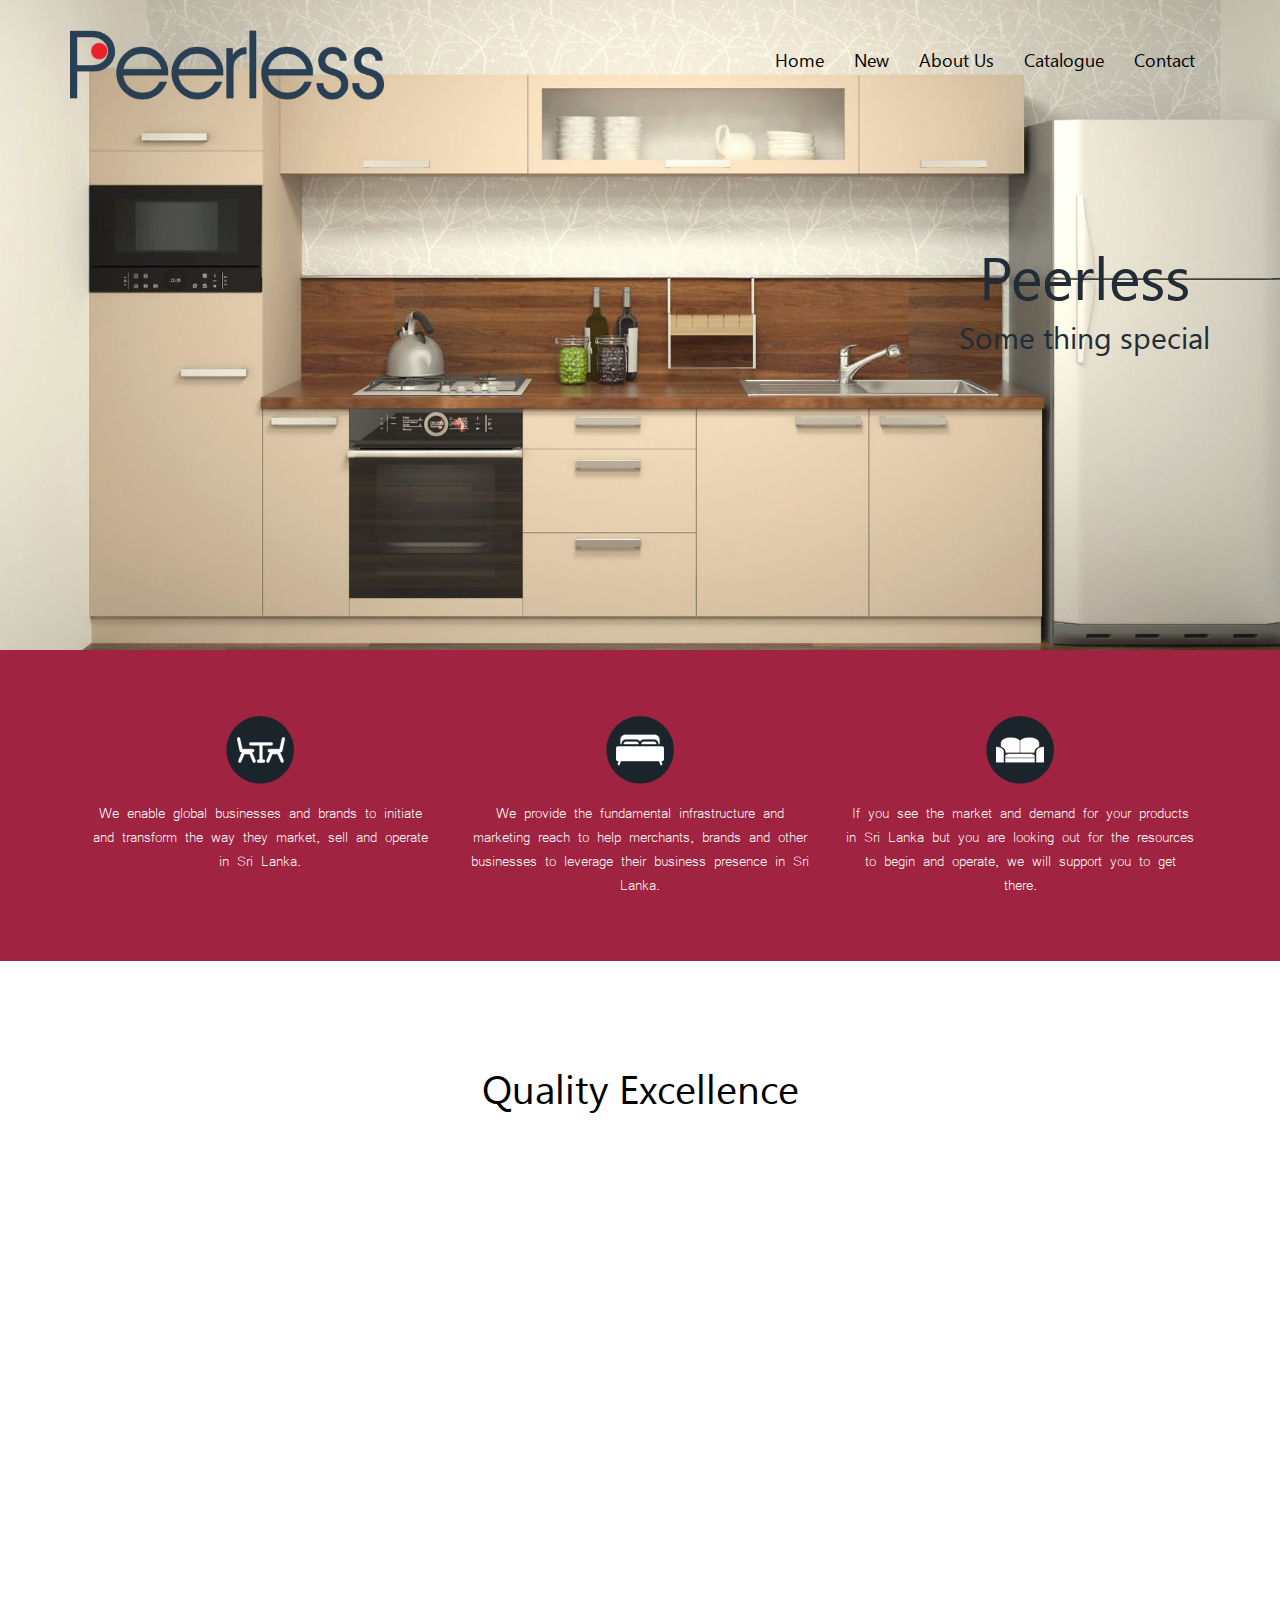
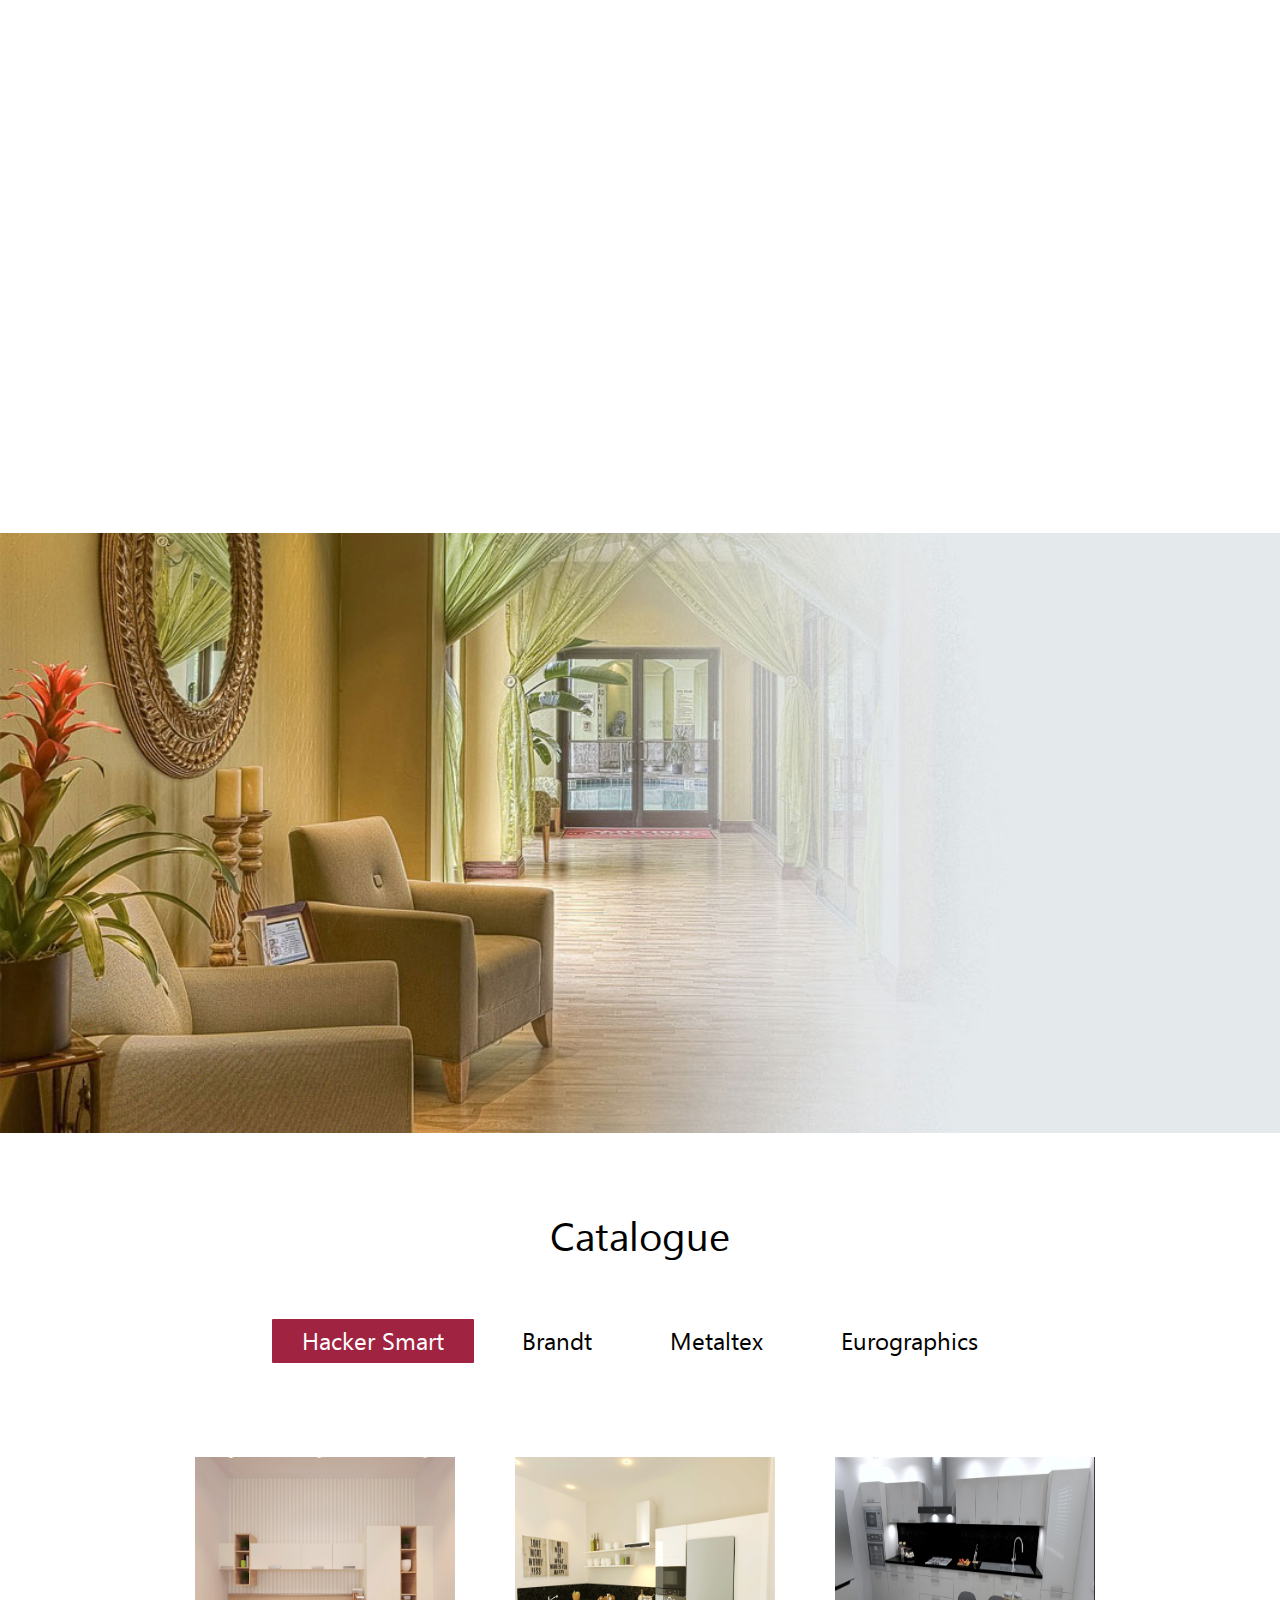
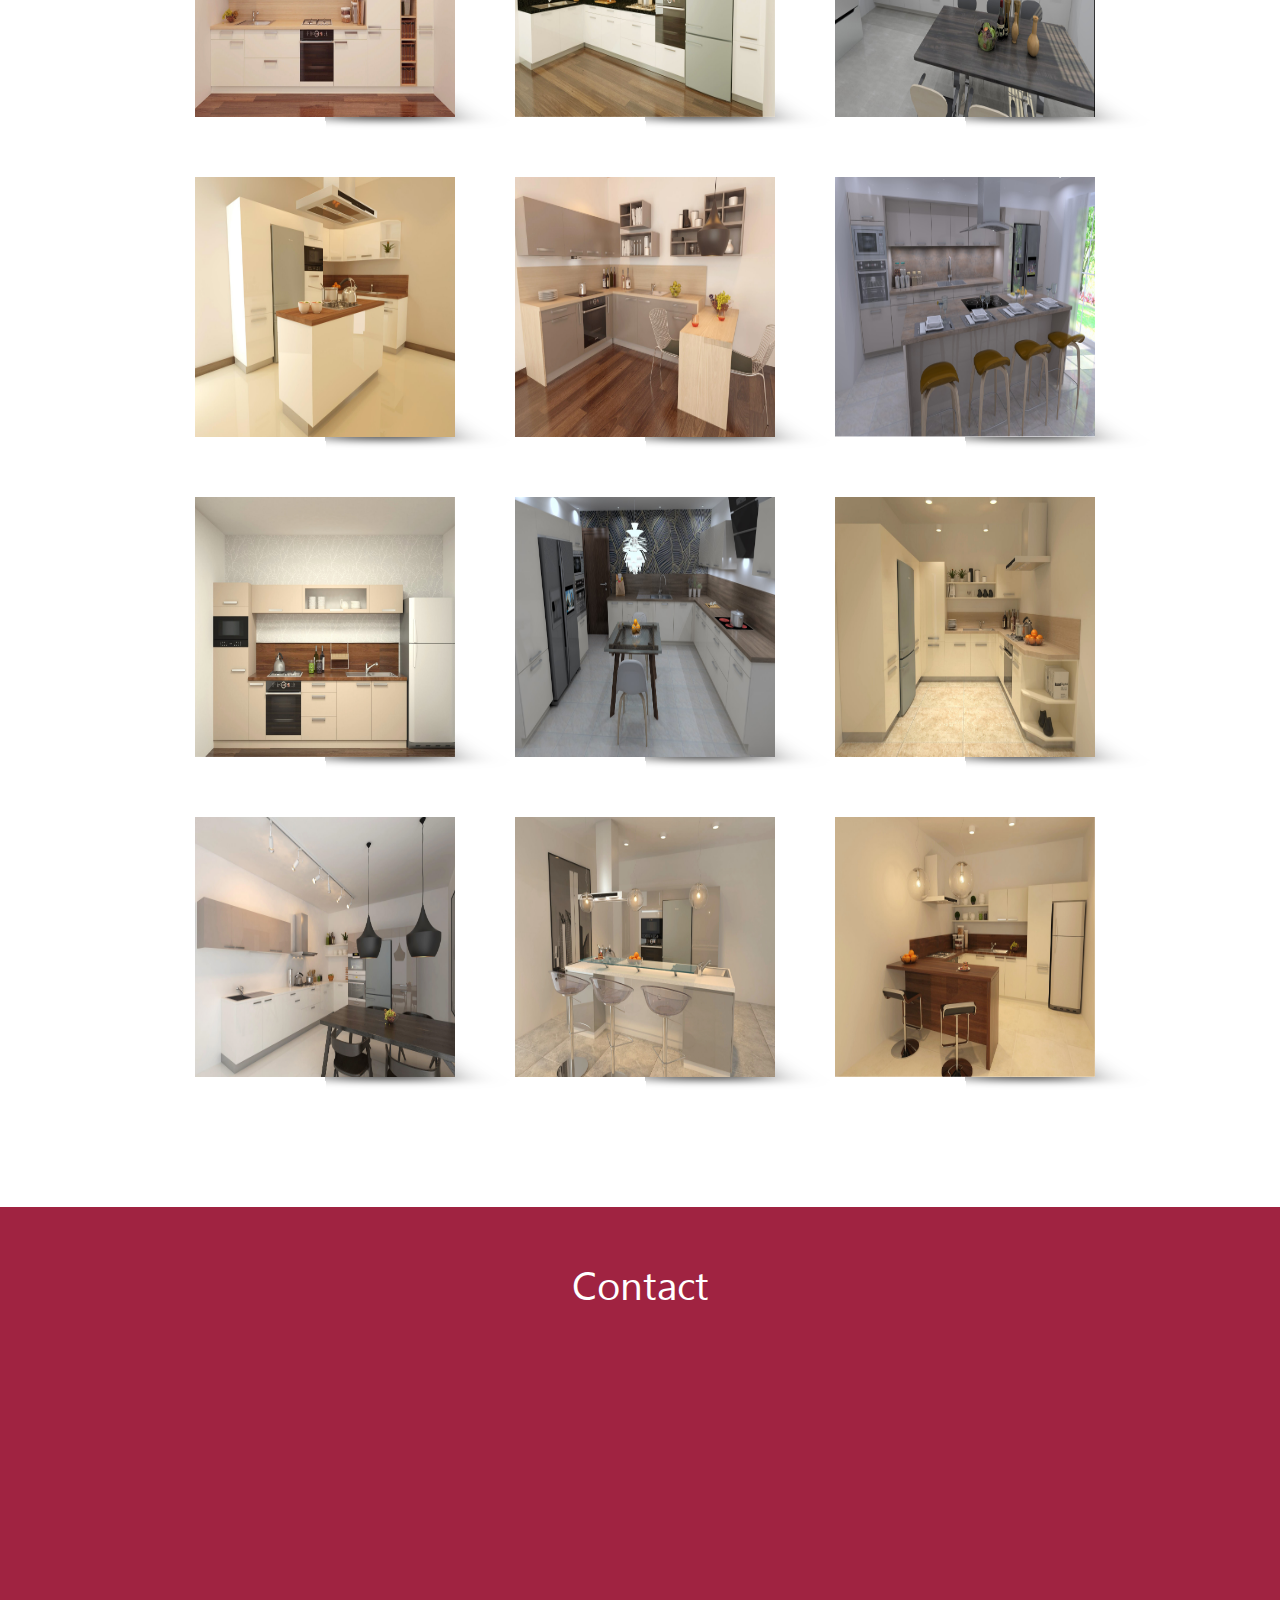
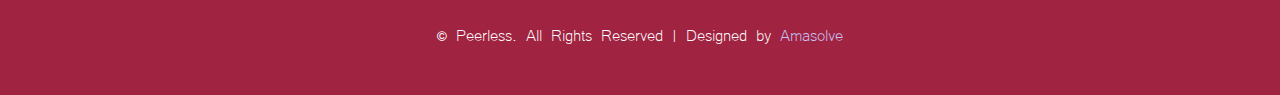
==== index.html @ 20198eb8 "load 1" ====
<!DOCTYPE html>
<html>
<head>
	<title>Peerless-Some thing special</title>
	<!--for-mobile-apps-->
		<meta name="viewport" content="width=device-width, initial-scale=1">
		<meta http-equiv="Content-Type" content="text/html; charset=utf-8" />
		<meta name="keywords" content="Peerless-Some thing special, Hacker Smart, Brandt, Metaltex, Eurographics, Peerless" />
		<script type="application/x-javascript"> addEventListener("load", function() { setTimeout(hideURLbar, 0); }, false); function hideURLbar(){ window.scrollTo(0,1); } </script>
	<!--//for-mobile-apps-->

	<!-- Custom-Theme-Files -->
    <!-- Bootstrap-CSS --> 			<link rel="stylesheet" href="css/bootstrap.min.css">
    <!-- JQuery --> 				<script src="js/jquery-2.1.4.min.js"></script>
    <!-- Bootstrap-Main --> 		<script src="js/bootstrap.min.js">		</script>
    <!-- Index-Page-Styling --> 	<link rel="stylesheet" href="css/style.css" type="text/css" media="all">
	<!-- JS Box model -->			<script src="js/modernizr.custom.js"></script>

	<!-- JS for EasyResponsive tab -->
	<script src="js/easyResponsiveTabs.js" type="text/javascript"></script>
		<script type="text/javascript">
			$(document).ready(function () {
			$('#horizontalTab').easyResponsiveTabs({
			type: 'default', //Types: default, vertical, accordion
			width: 'auto', //auto or any width like 600px
			fit: true   // 100% fit in a container
			});
			});
		</script>

	<!-- Start-Smooth-Scrolling -->
	<script type="text/javascript" src="js/move-top.js"></script>
	<script type="text/javascript" src="js/easing.js"></script>
		<script type="text/javascript">
			jQuery(document).ready(function($) {
				$(".scroll").click(function(event){
                event.preventDefault();
                $('html,body').animate({scrollTop:$(this.hash).offset().top},2000);
            });
			});
		</script>
	<!-- //End-Smooth-Scrolling -->

	<!--JS for animate-->
	<link href="css/animate.css" rel="stylesheet" type="text/css" media="all">
	<script src="js/wow.min.js"></script>
		<script>
			new WOW().init();
		</script>
	<!--//end-animate-->
<style>
.register input[type="email"], .register input[type="message"] {
    outline: none;
    font-size: 18px;
    color: #fff;
    font-family: "msyi";
    padding: 15px 10px;
    border: none;
    border-bottom: 2px solid #fff;
    width: 42%;
    margin: 0 15px 15px 15px;
    background: transparent;
}
</style>
</head>

<body>

<div class="header" id="home">

	<div class="menu">
		<nav class="navbar navbar-default ">
			<div class="container">
			<!-- Brand and toggle get grouped for better mobile display -->
				<div class="navbar-header">
					<button type="button" class="navbar-toggle collapsed" data-toggle="collapse" data-target="#bs-example-navbar-collapse-1" aria-expanded="false">
						<span class="sr-only">Toggle navigation</span>
						<span class="icon-bar"></span>
						<span class="icon-bar"></span>
						<span class="icon-bar"></span>
					</button>
				  <a class="navbar-brand logo" href="#"><img src="./images/mlogo.png" alt="logo image"></a>
				</div>
			<!-- Collect the nav links, forms, and other content for toggling -->

				<div class="collapse navbar-collapse" id="bs-example-navbar-collapse-1">
					<ul class="nav navbar-nav navbar-right">
						<li><a href="#home" class="active scroll wow fadeInDownBig" data-wow-delay=".1s">Home</a></li>
						<li><a href="#new" class="scroll wow fadeInDownBig" data-wow-delay=".3s">New</a></li>
						<li><a href="#about" class="scroll wow fadeInDownBig" data-wow-delay=".5s">About Us</a></li>
						<li><a href="#catalogue" class="scroll wow fadeInDownBig" data-wow-delay=".7s">Catalogue</a></li>
						<li><a href="#contact" class="scroll wow fadeInDownBig" data-wow-delay=".9s">Contact</a></li>
					</ul>
				</div><!-- navbar-collapse -->

				<div class="header-content">
					<h1 class="wow bounceIn" data-wow-delay="0.50s"> Peerless </h1>
					<h2 class="wow fadeInUp" data-wow-delay="0.90s"> Some thing special </h2>
				</div> <!-- Header Content Ends Here -->
				  <div class="clearfix"> </div>
			</div><!-- container -->
		</nav>
	</div> <!-- Menu Ends -->

</div> <!-- Header Ends -->


<div class="icon-info">
	<div class="container">

		<div class="col-md-4 icon">
			<div class="info">
				<div class="hi-icon-wrap hi-icon-effect-1 hi-icon-effect-1a ">
					<a href="#set-1" class="hi-icon hi-icon-sofa"> </a>
				</div>

				<p class="wow pulse">	We enable global businesses and brands to initiate and transform the way they market, sell and operate in Sri Lanka.
				</p>
			</div>
		</div>

		<div class="col-md-4 icon">
			<div class="info">
				<div class="hi-icon-wrap hi-icon-effect-1 hi-icon-effect-1a ">
					<a href="#set-1" class="hi-icon hi-icon-rack"> </a>
				</div>

				<p class="wow pulse">	We provide the fundamental infrastructure and marketing reach to help merchants, brands and other businesses to leverage their business presence in Sri Lanka.
				</p>
			</div>
		</div>

		<div class="col-md-4 icon">
			<div class="info">
				<div class="hi-icon-wrap hi-icon-effect-1 hi-icon-effect-1a ">
					<a href="#set-1" class="hi-icon hi-icon-bed"> </a>
				</div>

				<p class="wow pulse">	If you see the market and demand for your products in Sri Lanka but you are looking out for the resources to begin and operate, we will support you to get there.
				</p>
			</div>
		</div>

	  <div class="clearfix"> </div>
	</div>
</div> <!-- icon-info -->


<div class="new-arrivals" >
  <div class="container">
	<div class="padding-new" id="new">

		<h3 id="na">Quality Excellence</h3>

		<div class="new-content">

			<div class="new-up">

				<div class="col-md-6 new-res">
					<div class="col-md-6 new-i wow fadeInLeft animated" data-wow-delay=".5s">
						<div class="new-image hovereffect">
							<img src="./images/upload/brandit/1.jpg" style="height: 280px; width: 300px;" alt="image">
						</div>
					</div>
					<div class="col-md-6 new-t">
						<div class="new-text wow fadeInRight animated" data-wow-delay=".5s">
							<h4>1</h4>
							<p>To withstand everyday wear and tear
								and support your dinnerware , you need
								high-strength units. with unit carcasses
								and shelves made from 19 mm panels,
								we have developed long-term reliability
								solution for your cabinets.
							</p>
						</div>
					</div>
				  <div class="clearfix"> </div>
				</div>

				<div class="col-md-6 new-res">
					<div class="col-md-6 new-i wow fadeInLeft animated" data-wow-delay=".5s">
						<div class="new-image hovereffect">
							<img src="./images/upload/brandit/2.jpg" style="height: 280px; width: 300px;" alt="image">
						</div>
					</div>
					<div class="col-md-6 new-t">
						<div class="new-text wow fadeInRight animated" data-wow-delay=".5s">
							<h4>2</h4>
							<p>Recess panels in worktop are coated
							on one side, 25 mm gable ends are
							coated on both sides with laminate,
							consisting of thermosetting, resinimpregnated
							core papers and belong
							therefore to the most rigid surfaces in
							the furniture production. </p>
						</div>
					</div>
				  <div class="clearfix"> </div>
				</div>

			  <div class="clearfix"> </div>
			</div>

			<div class="new-down">

				<div class="col-md-6 new-res">
					<div class="col-md-6 new-t">
						<div class="new-text wow fadeInLeft animated" data-wow-delay=".5s">
							<h4 >3</h4>
							<p>We are known and recognized for
							our expertise in highly-resistant
							dowelled and glued assemblies.
							Häcker SMART kitchens are
							designed to stand the test of time,
							while changing to reflect each
							moment in your life.</p>
						</div>
					</div>
					<div class="col-md-6 new-i wow fadeInRight animated" data-wow-delay=".5s">
						<div class="new-image hovereffect">
							<img src="./images/upload/brandit/3.jpg" style="height: 280px; width: 300px;" alt="image">
						</div>
					</div>
				  <div class="clearfix"> </div>
				</div>

				<div class="col-md-6 new-res">
					<div class="col-md-6 new-t">
						<div class="new-text wow fadeInLeft animated" data-wow-delay=".5s">
							<h4  class="wow fadeInLeft animated" data-wow-delay=".5s">4</h4>
							<p class="wow fadeInLeft animated" style="font-size: 14px;line-height: 24px;" data-wow-delay=".5s">Perfect edge – optimal gluing, Häcker SMART
								kitchens consistently use the premium quality,
								water resist PUR gluing for all edges. A
								polyurethane reaction adhesive free from
								formaldehyde and solvents is used for this
								which ensures stronger adhesion between the
								wooden material and the edge, as well as
								ideal protection against moisture penetration.</p>
						</div>
					</div>
					<div class="col-md-6 new-i wow fadeInRight animated" data-wow-delay=".5s">
						<div class="new-image hovereffect">
							<img src="./images/upload/brandit/4.jpg" style="height: 280px; width: 300px;" alt="image">
						</div>
					</div>
				  <div class="clearfix"> </div>
				</div>

			  <div class="clearfix"> </div>
			</div>
			<div class="new-up">

				<div class="col-md-6 new-res">
					<div class="col-md-6 new-i wow fadeInLeft animated" data-wow-delay=".5s">
						<div class="new-image hovereffect">
							<img src="./images/upload/brandit/5.jpg" style="height: 280px; width: 300px;" alt="image">
						</div>
					</div>
					<div class="col-md-6 new-t">
						<div class="new-text wow fadeInRight animated" data-wow-delay=".5s">
							<h4>5</h4>
							<p>Our hinges comes with integrated
								damping and are extremely reliable
								with soft closing feature. It can be
								adjusted in three dimensions and are
								trusted for heavy duty whilst they
								open up to 125˚ allowing you to use
								the space to its maximum

							</p>
						</div>
					</div>
				  <div class="clearfix"> </div>
				</div>

				<div class="col-md-6 new-res">
					<div class="col-md-6 new-i wow fadeInLeft animated" data-wow-delay=".5s">
						<div class="new-image hovereffect">
							<img src="./images/upload/brandit/6.jpg" style="height: 280px; width: 300px;" alt="image">
						</div>
					</div>
					<div class="col-md-6 new-t">
						<div class="new-text wow fadeInRight animated" data-wow-delay=".5s">
							<h4>6</h4>
							<p>The drawer systems are beautifully
								shaped, and robust. It runs on a fully
								drawer guide rails with soft closing. Our
								runners are capable of supporting from
								30 to 65kg depending on their size and
								use.</p>
						</div>
					</div>
				  <div class="clearfix"> </div>
				</div>

			  <div class="clearfix"> </div>
			</div>

		</div> <!-- content ends here -->

	</div>
  </div>
</div> <!-- new arrivals ends here -->


<div class="about" id="about">
	<div class="container">
		<div id="xx"class="about-content wow fadeInRight animated" data-wow-delay=".2s">
			<h3 id="ab">  About Us </h3>
			<p>Peerless (Pvt.) Ltd. forms the trading arm of Envoy Holdings and focuses on enhancing the retail experience in Sri Lanka by building their portfolio comprising of globally trusted brands such as Hafele-India, Peerless Foods Australia, Hacker Smart Kitchen, Brandts, Metaltex and Eurographics, SBT Global Car Exporter.
			</p>

			<h3 id="ab"> Vision, Mission and Values </h3>
			<p>The Group’s representations and strategic alliances with reputed global institutions and large multinational corporations confirm its unparalleled local stature.
			</p>
			<h3 id="ab"></h3>
			<p>
			</p>
		</div>
	</div>
</div> <!--  about Ends here -->


<div class="catalogue" id="catalogue">
	<div class="container">
		<div class="padding-catalogue">
			<h3 id="na">Catalogue</h3>
			<div class="sap_tabs">

				<div id="horizontalTab" style="display: block; width: 100%; margin: 0px;">

					<ul>
						<li class="resp-tab-item" aria-controls="tab_item-0" role="tab"><span>Hacker Smart</span></li>
						<li class="resp-tab-item" aria-controls="tab_item-1" role="tab"><span>Brandt</span></li>
						<li class="resp-tab-item" aria-controls="tab_item-2" role="tab"><span>Metaltex</span></li>
						<li class="resp-tab-item" aria-controls="tab_item-3" role="tab"><span>Eurographics</span></li>
					</ul>

					<div class="tab-1 resp-tab-content" aria-labelledby="tab_item-0">    <!-- ********** Chairs Tab **********  -->
						<div class="facts">
							<div class="chairs">

								<div class="wrapper">
									<ul class="stage clearfix">

										<li class="col-md-3 scene">
											<div class="frontview" onclick="return true">
												<div class="price-tag"> <img src="./images/upload/acasia.jpg" alt="image" style="height: 260px;"></div>
													<div class="info">
														<header>
															<h5>ACCACIA</h5>
															<span class="dollar">Rs</span>
															<span class="rating">1.85 million</span>
															<p style="line-height: 17px;">Kitchen Type : Block Kitchen
															</br>
															Available in 2 front finishes namely NEO and UNO also available in 10 different colors of worktop for you to choose from</p>
															<a href="./images/pdf/ACCACIA.pdf" target="_blank"><span class="label label-success " style="font-size: 120%;">clieck here to more</span></a>
														</header>
													</div>
											</div>
										</li>

										<li class="col-md-3 scene">
											<div class="frontview" onclick="return true">
												<div class="price-tag">
													<img src="./images/upload/atlanta.jpg" style="height: 260px;" alt="image">
												</div>
												<div class="info">
													<header>
														<h5>ATLANTA</h5>
														<span class="dollar">Rs</span>
														<span class="rating">1.49 million</span>
														<p style="line-height: 17px;">Kitchen Type : L shaped Kitchen Available in 2 front finishes namely NEO and UNO also available in 10 different colors of worktop for you to choose from</p>
														<a href="./images/pdf/ATLANTA.pdf" target="_blank"><span class="label label-success " style="font-size: 120%;">clieck here to more</span></a>
													</header>
												</div>
											</div>
										</li>

										<li class="col-md-3 scene">
											<div class="frontview" onclick="return true">
												  <div class="price-tag"><img src="./images/upload/compact.jpg" style="height: 260px;" alt="image"></div>
												<div class="info">
													<header>
														<h5>COMPACT</h5>
														<span class="dollar">Rs</span>
														<span class="rating">1.41 million</span>
														<p style="line-height: 17px;">Kitchen Type : Block Kitchen
														</br>
														Available in 2 front finishes namely NEO and UNO also available in 10 different colors of worktop for you to choose from</p>
														<a href="./images/pdf/COMPACT.pdf" target="_blank"><span class="label label-success " style="font-size: 120%;">clieck here to more</span></a>
													</header>
												</div>
											</div>
										</li>

										<li class="col-md-3 scene">
											<div class="frontview" onclick="return true">
												  <div class="price-tag"><img src="./images/upload/bostan.jpg" style="height: 260px;" alt="image"></div>
												<div class="info">
													<header>
														<h5>BOSTAN</h5>
														<span class="dollar">Rs</span>
														<span class="rating">1.62 million</span>
														<p style="line-height: 17px;">Kitchen Type : L shaped Kitchen

														Available in 2 front finishes namely NEO and UNO also available in 10 different colors of worktop for you to choose from</p>
														<a href="./images/pdf/BOSTAN.pdf" target="_blank"><span class="label label-success " style="font-size: 120%;">clieck here to more</span></a>
													</header>
												</div>
											</div>
										</li>
										<li class="col-md-3 scene">
											<div class="frontview" onclick="return true">
												  <div class="price-tag"><img src="./images/upload/crystal.jpg" style="height: 260px;" alt="image"></div>
												<div class="info">
													<header>
														<h5>CRYSTAL</h5>
														<span class="dollar">Rs</span>
														<span class="rating">1.999 million</span>
														<p style="line-height: 17px;">Kitchen Type : L shaped Kitchen

														Available in 2 front finishes namely NEO and UNO also available in 10 different colors of worktop for you to choose from</p>
														<a href="./images/pdf/ACCACIA.pdf" target="_blank"><span class="label label-success " style="font-size: 120%;">clieck here to more</span></a>
													</header>
												</div>
											</div>
										</li>
										<li class="col-md-3 scene">
											<div class="frontview" onclick="return true">
												  <div class="price-tag"><img src="./images/upload/style.jpg" style="height: 260px;" alt="image"></div>
												<div class="info">
													<header>
														<h5>STYLE</h5>
														<span class="dollar">Rs</span>
														<span class="rating"> 1.909 million</span>
														<p style="line-height: 17px;">Kitchen Type : Block Kitchen with Island
														</br>
														Available in 2 front finishes namely NEO and UNO also available in 10 different colors of worktop for you to choose from</p>
														<a href="./images/pdf/STYLE.pdf" target="_blank"><span class="label label-success " style="font-size: 120%;">clieck here to more</span></a>
													</header>
												</div>
											</div>
										</li>






										<li class="col-md-3 scene">
											<div class="frontview" onclick="return true">
												  <div class="price-tag"><img src="./images/upload/lazer.jpg" style="height: 260px;" alt="image"></div>
												<div class="info">
													<header>
														<h5>LAZER</h5>
														<span class="dollar">Rs</span>
														<span class="rating">1.21 million</span>
														<p style="line-height: 17px;">Kitchen Type : Block Kitchen Available in 2 front finishes namely NEO and UNO also available in 10 different colors of worktop for you to choose from</p>
														<a href="./images/pdf/LAZER.pdf" target="_blank"><span class="label label-success " style="font-size: 120%;">clieck here to more</span></a>
													</header>
												</div>
											</div>
										</li>
										<li class="col-md-3 scene">
											<div class="frontview" onclick="return true">
												  <div class="price-tag"><img src="./images/upload/space.jpg" style="height: 260px;" alt="image"></div>
												<div class="info">
													<header>
														<h5>SPACE</h5>
														<span class="dollar">Rs</span>
														<span class="rating">1.61 million</span>
														<p style="line-height: 17px;">Kitchen Type : L Shaped Kitchen Available in 2 front finishes namely NEO and UNO also available in 10 different colors of worktop for you to choose from</p>
														<a href="./images/pdf/SPACE.pdf" target="_blank"><span class="label label-success " style="font-size: 120%;">clieck here to more</span></a>
													</header>
												</div>
											</div>
										</li>

										<li class="col-md-3 scene">
											<div class="frontview" onclick="return true">
												  <div class="price-tag"><img src="./images/upload/lotus.jpg" style="height: 260px;" alt="image"></div>
												<div class="info">
													<header>
														<h5>LOTUS</h5>
														<span class="dollar">Rs</span>
														<span class="rating">1.54 million</span>
														<p style="line-height: 17px;">Kitchen Type : U shaped Kitchen Available in 2 front finishes namely NEO and UNO also available in 10 different colors of worktop for you to choose from</p>
														<a href="./images/pdf/LOTUS.pdf" target="_blank"><span class="label label-success " style="font-size: 120%;">clieck here to more</span></a>
													</header>
												</div>
											</div>
										</li>
										<li class="col-md-3 scene">
											<div class="frontview" onclick="return true">
												  <div class="price-tag"><img src="./images/upload/pearl.jpg" style="height: 260px;" alt="image"></div>

												<div class="info">
													<header>
														<h5>PEARL</h5>
														<span class="dollar">Rs</span>
														<span class="rating">1.696 million</span>
														<p style="line-height: 17px;">Kitchen Type : L shaped Kitchen Available in 2 front finishes namely NEO and UNO also available in 10 different colors of worktop for you to choose from</p>
														<a href="./images/pdf/PEARL.pdf" target="_blank"><span class="label label-success " style="font-size: 120%;">clieck here to more</span></a>
													</header>
												</div>
											</div>
										</li>


										<li class="col-md-3 scene">
											<div class="frontview" onclick="return true">
												  <div class="price-tag"><img src="./images/upload/rio.jpg" style="height: 260px;" alt="image"></div>
												<div class="info">
													<header>
														<h5>RIO</h5>
														<span class="dollar">Rs</span>
														<span class="rating">Rs. 1.997 million</span>
														<p style="line-height: 17px;">Kitchen Type : Block Kitchen with Island Available in 2 front finishes namely NEO and UNO also available in 10 different colors of worktop for you to choose from</p>
														<a href="./images/pdf/RIO.pdf" target="_blank"><span class="label label-success " style="font-size: 120%;">clieck here to more</span></a>
													</header>
												</div>
											</div>
										</li>
										<li class="col-md-3 scene">
											<div class="frontview" onclick="return true">
												  <div class="price-tag"><img src="./images/upload/texel.jpg" style="height: 260px;" alt="image"></div>
												<div class="info">
													<header>
														<h5>TEXEL</h5>
														<span class="dollar">Rs</span>
														<span class="rating">1.508 million</span>
														<p style="line-height: 17px;">Kitchen Type : U shaped Kitchen Available in 2 front finishes namely NEO and UNO also available in 10 different colors of worktop for you to choose from</p>
														<a href="./images/pdf/TEXEL.pdf" target="_blank"><span class="label label-success " style="font-size: 120%;">clieck here to more</span></a>
													</header>
												</div>
											</div>
										</li>

									</ul>
								</div><!-- /wraspanper -->
							  <div class="clearfix"> </div>
							</div>
						</div>

                    </div>

					<div class="tab-1 resp-tab-content" aria-labelledby="tab_item-1">			<!-- ********** Sofa Tab **********  -->
						<div class="facts">
							<div class="sofa">

								<div class="wrapper">
									<ul class="stage clearfix">

										<li class="col-md-3 scene">
											<div class="frontview" onclick="return true">
												<div class="price-tag"> <img src="./images/upload/brandt_1/44.png" alt="image" height="100%"></div>
													<div class="info">
													<header>

														<h4>SLIM LINE HOOD</h4>

														<span class="rating">Rs. 696,000/-</br>Rs. 435,000/-
														<p>(without Refrigerator)

														</p>
														</span>
														<a href="./images/pdf/slim_line.pdf" target="_blank"><span class="label label-success " style="font-size: 120%;">clieck here to more</span></a>

													</header>
												    </div>
											</div>
										</li>

										<li class="col-md-3 scene">


											<div class="frontview" onclick="return true">
												<div class="price-tag"> <img src="./images/upload/brandt_1/22.png" alt="image" height="100%"></div>
													<div class="info">
													<header>

														<h4>WALL HOOD</h4>

														<span class="rating">Rs. 743,500/-</br>Rs. 482,000/-
														<p>(without Refrigerator)

														</p>
														</span>
														<a href="./images/pdf/wall_hood.pdf" target="_blank"><span class="label label-success " style="font-size: 120%;">clieck here to more</span></a>

													</header>
												    </div>
											</div>
										</li>

										<li class="col-md-3 scene">

														<div class="frontview" onclick="return true">
												<div class="price-tag"> <img src="./images/upload/brandt_1/33.png" alt="image" height="100%"></div>
													<div class="info">
													<header>

														<h4>ISLAND HOOD</h4>

														<span class="rating">Rs. 806,500/-</br>Rs. 544,500/-
														<p>(without Refrigerator)

														</p>
														</span>
														<a href="./images/pdf/island_hood.pdf" target="_blank"><span class="label label-success " style="font-size: 120%;">clieck here to more</span></a>

													</header>
												    </div>
											</div>

										</li>
									</ul>
								</div><!-- /wrapper -->
							  <div class="clearfix"> </div>
							</div>
						</div>
					</div>


					<div class="tab-1 resp-tab-content" aria-labelledby="tab_item-2">		<!-- ********** Beds Tab **********  -->
						<div class="facts">
							<div class="beds">

								<div class="wrapper">
									<ul class="stage clearfix">

										<li class="col-md-3 scene">
											<div class="frontview" onclick="return true">
												<div class="price-tag"> <img src="./images/upload/36.20.10.jpg" alt="image"></div>
													<div class="info">
														<header>
															<h4>Roll - it </h4>
															<span class="dollar">Rs.</span>
															<span class="rating">7,727</span>
															<p>Wall mount kitchen rolls holder - holds 3 rolls Product dimensions 33 x 14 x 23 cm</p>
															<a href="./images/pdf/36.20.10.pdf" target="_blank"><span class="label label-success " style="font-size: 120%;">clieck here to more</span></a>
														</header>
													</div>
											</div>
										</li>

										<li class="col-md-3 scene">
											<div class="frontview" onclick="return true">
												<div class="price-tag"><img src="./images/upload/364928.jpg" alt="image"></div>
												<div class="info">
													<header>
														<h4>My Mug</h4>
														<span class="dollar">Rs.</span>
														<span class="rating">3,379</span>
														<p>Cup holder - for 10 mugs Product dimensions 14 x 28 x 6 cm</p>
														<a href="./images/pdf/slim_line.pdf" target="_blank"><span class="label label-success " style="font-size: 120%;">clieck here to more</span></a>
													</header>
												</div>
											</div>
										</li>

										<li class="col-md-3 scene">
											<div class="frontview" onclick="return true">
												  <div class="price-tag"><img src="./images/upload/36.49.35.jpg" alt="image"></div>
												<div class="info">
													<header>
														<h4>Easy Roll</h4>
														<span class="dollar">Rs.</span>
														<span class="rating"> 3,874/-</span>
														<p>Kitchen paper holder Product dimensions 35 x 18 x 10 cm</p>
														<a href="./images/pdf/36.49.35.JPG" target="_blank"><span class="label label-success " style="font-size: 120%;">clieck here to more</span></a>
													</header>
												</div>
											</div>
										</li>

										<li class="col-md-3 scene">
											<div class="frontview" onclick="return true">
												  <div class="price-tag"><img src="./images/36.43.00.jpg" alt="image"></div>
												<div class="info">
													<header>
														<h4>Adapto</h4>
														<span class="dollar">Rs.</span>
														<span class="rating">5,542/-</span>
														<p>Expandable shelf Product dimensions 33 / 57 x 24 x 15 cm</p>
														<a href="./images/pdf/36.43.00.JPG" target="_blank"><span class="label label-success " style="font-size: 120%;">clieck here to more</span></a>
													</header>
												</div>
											</div>
										</li>
										<li class="col-md-3 scene">
											<div class="frontview" onclick="return true">
												  <div class="price-tag"><img src="./images/36.43.02.jpg" alt="image"></div>
												<div class="info">
													<header>
														<h4>Sky</h4>
														<span class="dollar">Rs.</span>
														<span class="rating">6,959/-</span>
														<p>Set of 2 stackable shelves<br>
															Product dimensions<br>
															47 x 23 x 26 cm</p>
														<a href="./images/pdf/36.43.02.JPG" target="_blank"><span class="label label-success " style="font-size: 120%;">clieck here to more</span></a>
													</header>
												</div>
											</div>
										</li>
										<li class="col-md-3 scene">
											<div class="frontview" onclick="return true">
													<div class="price-tag"><img src="./images/32.54.26.jpg" alt="image"></div>
												<div class="info">
													<header>
														<h4>Wing tex</h4>
														<span class="dollar">Rs.</span>
														<span class="rating">7,902/-</span>
														<p>Single-wing dish drainer<br>
															Product dimensions<br>
															50 x 31 cm</p>
														<a href="./images/pdf/32.54.26.JPG" target="_blank"><span class="label label-success " style="font-size: 120%;">clieck here to more</span></a>
													</header>
												</div>
											</div>
										</li>

										<li class="col-md-3 scene">
											<div class="frontview" onclick="return true">
													<div class="price-tag"><img src="./images/32.56.02.jpg" alt="image"></div>
												<div class="info">
													<header>
														<h4>Genius Tex</h4>
														<span class="dollar">Rs.</span>
														<span class="rating">16,899/-</span>
														<p>2-Tier dish drainer
															<br>Product dimensions
															45 x 31 x 28 cm</p>
														<a href="./images/pdf/32.56.02.JPG" target="_blank"><span class="label label-success " style="font-size: 120%;">clieck here to more</span></a>
													</header>
												</div>
											</div>
										</li>

										<li class="col-md-3 scene">
											<div class="frontview" onclick="return true">
													<div class="price-tag"><img src="./images/36.50.11.jpg" alt="image"></div>
												<div class="info">
													<header>
														<h4>Up and Down</h4>
														<span class="dollar">Rs.</span>
														<span class="rating">11,134/-</span>
														<p>Spice, jar and cans organizer
															<br>Product dimensions
															33 x 28 x 21 cm</p>
														<a href="./images/pdf/36.50.11.JPG" target="_blank"><span class="label label-success " style="font-size: 120%;">clieck here to more</span></a>
													</header>
												</div>
											</div>
										</li>

										<li class="col-md-3 scene">
											<div class="frontview" onclick="return true">
													<div class="price-tag"><img src="./images/36.50.12.jpg" alt="image"></div>
												<div class="info">
													<header>
														<h4>Limpio</h4>
														<span class="dollar">Rs.</span>
														<span class="rating">12,891/-</span>
														<p>Sliding organizer for cleaning products.

															<br>Product dimensions
															20 x 58 x 28 cm</p>
														<a href="./images/pdf/36.50.11.JPG" target="_blank"><span class="label label-success " style="font-size: 120%;">clieck here to more</span></a>
													</header>
												</div>
											</div>
										</li>

									</ul>
								</div>

							  <div class="clearfix"> </div>
							</div>
						</div>
					</div>


					<div class="tab-1 resp-tab-content" aria-labelledby="tab_item-3">				<!-- ********** Racks Tab **********  -->
						<div class="facts">
							<div class="racks">

								<!--
								<div class="wrapper">
									<ul class="stage clearfix">

										<li class="col-md-3 scene">
											<div class="frontview" onclick="return true">
												<div class="price-tag"> <img src="./images/rack1.jpg" alt="image"></div>
													<div class="info">
														<header>
															<h4>Post Relay</h4>
															<span class="dollar">$</span>
															<span class="rating">984</span>
															<p>Many desktop publishing packages and web model text, and a search Lorem Ipsum has been the industry's standard</p>
														</header>
													</div>
											</div>
										</li>

										<li class="col-md-3 scene">
											<div class="frontview" onclick="return true">
												<div class="price-tag"><img src="./images/rack2.jpg" alt="image"></div>
												<div class="info">
													<header>
														<h4>Post Relay</h4>
														<span class="dollar">$</span>
														<span class="rating">884</span>
														<p>Many desktop publishing packages and web model text, and a search Lorem Ipsum has been the industry's standard</p>
													</header>
												</div>
											</div>
										</li>

										<li class="col-md-3 scene">
											<div class="frontview" onclick="return true">
												  <div class="price-tag"><img src="./images/rack3.jpg" alt="image"></div>
												<div class="info">
													<header>
														<h4>Post Relay</h4>
														<span class="dollar">$</span>
														<span class="rating">654</span>
														<p>Many desktop publishing packages and web model text, and a search Lorem Ipsum has been the industry's standard</p>
													</header>
												</div>
											</div>
										</li>

										<li class="col-md-3 scene">
											<div class="frontview" onclick="return true">
												  <div class="price-tag"><img src="./images/rack4.jpg" alt="image"></div>
												<div class="info">
													<header>
														<h4>Post Relay</h4>
														<span class="dollar">$</span>
														<span class="rating">548</span>
														<p>Many desktop publishing packages and web model text, and a search Lorem Ipsum has been the industry's standard</p>
													</header>
												</div>
											</div>

										</li>


									</ul>
								</div>
								-->



							  <div class="clearfix"> </div>
							</div>
						</div>
					</div>


				</div>
			</div>
		</div>
	</div>  <div class="clearfix"> </div>
</div>		<!-- catalogue Ends here -->

<div class="contact" id="contact">
	<div class="container">
		<div class="padding-contact">
			<h3> Contact </h3>
			<div class="col-md-3 address services wow fadeInLeft animated" data-wow-delay=".6s">
				<h4>Address</h4>
					<address>
						Level 10, East Tower,<br>
						World Trade Center,<br>
						Colombo 01, Sri Lanka<br>

						<span>Phone : +94 770 473 064</span>
					</address>
			</div>

			<div class="col-md-6 c-form wow fadeInUp animated" data-wow-delay=".2s">
				<div class="register">
					<form action="email.php" method="post">
						<input placeholder="Name" name="name" type="text" required="">
						<input placeholder="Email Address" name="email" type="email" required="">
						<div class="message">
							<input placeholder="Message" name="message" type="message" required="">
						</div>

						<div class="sign-up">
							<input type="submit" value="Submit"/>
						</div>
					</form>
				</div>
			</div>

			<div class="col-md-3 quick wow fadeInRight animated" data-wow-delay=".6s">
				<h4>Quick Links</h4>
					<ul>
						<li><a href="#home" class="active scroll">Home</a></li>
						<li><a href="#new" class="scroll">New</a></li>
						<li><a href="#about" class="scroll">About Us</a></li>
						<li><a href="#catalogue" class="scroll">Catalogue</a></li>
					</ul>
			</div>

		  <div class="clearfix"> </div>
		</div>

			<!--start-copyright-->
			<div class="copy-right">

					<p>&copy; Peerless.  All Rights  Reserved | Designed by <a href="http://amasolveit.com/">Amasolve</a></p>

			</div>
			<!--//end-copyright-->
	</div>
</div><!-- Contact Ends here -->

	<!-- Slide-To-Top JavaScript (No-Need-To-Change) -->
		<script type="text/javascript">
			$(document).ready(function() {
			$().UItoTop({ easingType: 'easeOutQuart' });
				});
		</script>
		<a href="#" id="toTop" style="display: block;"> <span id="toTopHover" style="opacity: 1;"> </span></a>
	<!-- //Slide-To-Top JavaScript -->

</body>
</html>
---- css/style.css ----
/*
Author: W3layout
Author URL: http://w3layouts.com
License: Creative Commons Attribution 3.0 Unported
License URL: http://creativecommons.org/licenses/by/3.0/
*//* reset */
html,body,div,span,applet,object,iframe,h1,h2,h3,h4,h5,h6,p,blockquote,pre,a,abbr,acronym,address,big,cite,code,del,dfn,em,img,ins,kbd,q,s,samp,small,strike,strong,sub,sup,tt,var,b,u,i,dl,dt,dd,ol,nav ul,nav li,fieldset,form,label,legend,table,caption,tbody,tfoot,thead,tr,th,td,article,aside,canvas,details,embed,figure,figcaption,footer,header,hgroup,menu,nav,output,ruby,section,summary,time,mark,audio,video{margin:0;padding:0;border:0;font-size:100%;font:inherit;vertical-align:baseline;}
article, aside, details, figcaption, figure,footer, header, hgroup, menu, nav, section {display: block;}
ol,ul{list-style:none;margin:0px;padding:0px;}
blockquote,q{quotes:none;}
blockquote:before,blockquote:after,q:before,q:after{content:'';content:none;}
table{border-collapse:collapse;border-spacing:0;}
/* start editing from here */
a{text-decoration:none;}
.txt-rt{text-align:right;}/* text align right */
.txt-lt{text-align:left;}/* text align left */
.txt-center{text-align:center;}/* text align center */
.float-rt{float:right;}/* float right */
.float-lt{float:left;}/* float left */
.clear{clear:both;}/* clear float */
.pos-relative{position:relative;}/* Position Relative */
.pos-absolute{position:absolute;}/* Position Absolute */
.vertical-base{	vertical-align:baseline;}/* vertical align baseline */
.vertical-top{	vertical-align:top;}/* vertical align top */
.underline{	padding-bottom:5px;	border-bottom: 1px solid #eee; margin:0 0 20px 0;}/* Add 5px bottom padding and a underline */
nav.vertical ul li{	display:block;}/* vertical menu */
nav.horizontal ul li{	display: inline-block;}/* horizontal menu */
img{max-width:100%;}
/*end reset*/
#ab{
	font-size: 25px;
	color:black;
	margin-top: 30px;
}
#xx{
	padding-top:5%;
}


@font-face{
	font-family: "msyi";
	src:url(../fonts/msyi.ttf);
}

@font-face{
	font-family: "segoeui";
	src:url(../fonts/segoeui.ttf);
}


body{
	width:100%;
	text-align:center;
}

body a{
	transition:0.5s all;
	-webkit-transition:0.5s all;
	-moz-transition:0.5s all;
	-o-transition:0.5s all;
	-ms-transition:0.5s all;
}

.menu{
	background:url("../images/upload/lazer.jpg" ) 0px -230px no-repeat;
	width:100%;
	height:650px;
	background-size:cover;
	display:block;
}

.navbar-default {
	background-color: transparent;
	border: none;
}

.navbar-default .navbar-nav>li>a {
	color: #000;
	font-size:18px;
	padding-top: 50px;
	text-decoration: none;
	font-family: "segoeui";
}

.navbar-default .navbar-nav>li>a:hover {
	color:#a02341;
}
.navbar-default .navbar-nav>li>a:focus, .navbar-default .navbar-nav>li>a:hover {
	outline: none;
}

a:focus,a:hover {
	outline: none;
}

.logo img{
	width:70%;
	padding-top:15px;
}

.header-content{
	float:right;
	padding-top:150px;
	text-align:center;
}

.header-content h1{
	font-family: "segoeui";
	font-size:60px;
	color:#222c36;
}

.header-content h2{
	font-family: "segoeui";
	font-size:30px;
	color:#222c36;
}

h3{
	font-size:40px;
	color:#2E1CB9;
	text-align:center;
	font-family: "segoeui";
}


/* ----------Header Ends Here ---------- */

.icon-info{
	background-color:#a02341;
	width:100%;
}

.info{
	padding:50px 0;
}

.info p{
	font-size:18px;
	color:#fff;
	line-height:24px;
	text-align:center;
	font-family: "msyi";
	padding-bottom:15px;
}

.hi-icon-wrap {
	display:inline-block;
}

.hi-icon {
	display: inline-block;
	font-size: 0px;
	cursor: pointer;
	margin: 15px 30px;
	width: 70px;
	height: 70px;
	border-radius: 50%;
	text-align: center;
	position: relative;
	z-index: 1;
	color: #fff;
}

.hi-icon:after {
	position: absolute;
	width: 100%;
	height: 100%;
	border-radius: 50%;
	content: '';
	-webkit-box-sizing: content-box;
	-moz-box-sizing: content-box;
	box-sizing: content-box;
}

.hi-icon:before {
	speak: none;
	width:70px;
	height:70px;
	line-height: 90px;
	font-style: normal;
	font-weight: normal;
	font-variant: normal;
	text-transform: none;
	display: block;
	-webkit-font-smoothing: antialiased;
}

.hi-icon-sofa:before {
	content: "\e009";
	background:url("../images/icons2.png" ) 0px 0px no-repeat;
}

.hi-icon-rack:before {
	content: "\e00a";
	background:url("../images/icons2.png" ) -70px 0px no-repeat;
}

.hi-icon-bed:before {
	content: "\e002";
	background:url("../images/icons2.png" ) -140px 0px no-repeat;
}


/* Effect 1 */

.hi-icon-effect-1 .hi-icon:after {
	top: -7px;
	left: -7px;
	padding: 7px;
	box-shadow: 0 0 0 4px  rgba(31, 28, 29, 0.5);
	-webkit-transition: -webkit-transform 0.2s, opacity 0.2s;
	-webkit-transform: scale(.8);
	-moz-transition: -moz-transform 0.2s, opacity 0.2s;
	-moz-transform: scale(.8);
	-ms-transform: scale(.8);
	transition: transform 0.2s, opacity 0.2s;
	transform: scale(.8);
	opacity: 0;
}

/* Effect 1a */
.hi-icon-effect-1a .hi-icon:hover {
	background: rgba(31, 28, 29, 0.5);
	color: #41ab6b;
}

.hi-icon-effect-1a .hi-icon:hover:after {
	-webkit-transform: scale(1);
	-moz-transform: scale(1);
	-ms-transform: scale(1);
	transform: scale(1);
	opacity: 1;
}

/* --------------  ICON info Ends Here --------------  */

.new-arrivals{
	width:100%;
	background-color:#fff;
}

.padding-new{
	padding:100px 0;
}

.new-arrivals h3{
	padding-bottom:60px;
}

.new-res {
    padding: 0px;
	margin:0px;
}

.new-i,.new-t{
	padding:0;
	margin:0;
}

.new-text{
	padding-top:50px;
}

.new-text h4{
	font-size:30px;
	font-weight:400;
	padding-bottom:15px;
	font-family: "segoeui";
	color:#000;
}

.new-text p{
	font-size:18px;
	font-family: "msyi";
	padding:0 15px;
	line-height:24px;
	color:#000;
}
.hovereffect {
	width:100%;
	height:100%;
	float:left;
	overflow:hidden;
	position:relative;
	text-align:center;
	cursor:default;
}

.hovereffect img {
	display:block;
	position:relative;
	-webkit-transition:all .4s linear;
	transition:all .4s linear;
}

.hovereffect:hover img {
	-ms-transform:scale(1.2);
	-webkit-transform:scale(1.2);
	transform:scale(1.2);
}
/* ----------- New Ends Here ------------ */

.about{
	background:url("../images/about.jpg" ) 0px 0px no-repeat;
	width:100%;
	min-height:600px;
	background-size:cover;
	display:block;
}

.about-content{
	float:right;
	width:400px;
	padding-top:175px;
}

.about-content h3{
	padding-bottom:25px;
}

.about-content p{
	font-size:20px;
	font-family: "msyi";
	line-height:26px;
	color:#000;
}


/* ---------- about ends here ----------- */

.catalogue h3{
	padding-bottom:25px;
}

.padding-catalogue{
	padding:75px 0;
}

.chairs-img{
	padding:2.5px 5px;
	width:25%;
}


/*----sap-----*/
.sap_tabs {
  margin: 0 auto;
  padding:25px 0px;
  text-align: center;
  -webkit-appearance: none;
 }

.facts{
  padding: 5% 0% 0% 0%;
}

.resp-tab-item{
  border:none;
  color: #000;
  font-size: 24px;
  font-family: "segoeui";
  cursor: pointer;
  padding:5px 30px 7px;
  margin:5px;
  display: inline-block;
  list-style: none;
  outline: none;
  border:2px solid #fff;
  -moz-border-radius: 3px;
  -webkit-border-radius: 3px;
  -khtml-border-radius: 3px;
  border-radius: 3px;
  -webkit-transition: all 0.3s ease-out;
  -moz-transition: all 0.3s ease-out;
  -ms-transition: all 0.3s ease-out;
  -o-transition: all 0.3s ease-out;
  transition: all 0.3s ease-out;
  -webkit-appearance: none;
}


.resp-tab-active, .resp-tab-item:hover {
    border:2px solid #fff;
	text-shadow: none;
    color: #fff;
	background:#a02341;
	-moz-border-radius: 3px;
	-webkit-border-radius: 3px;
	-khtml-border-radius: 3px;
	border-radius: 3px;
}

h2.resp-accordion {
	cursor: pointer;
	padding: 5px;
	display: none;
}

.resp-tab-content {
	display: none;
}
.resp-content-active, .resp-accordion-active {
   display: block;
}

/*---------*/


*, *:after, *:before { -webkit-box-sizing: border-box; -moz-box-sizing: border-box; box-sizing: border-box; }

.wrapper{
	padding-left: 80px;
}
/*************************************
Build the scene and rotate on hover
**************************************/

.scene {
	width: 260px;
	height: 260px;
	margin: 30px;
	float: left;
	-webkit-perspective: 1000px;
	-moz-perspective: 1000px;
	perspective: 1000px;
}

.frontview {
	width: 260px;
	height: 260px;
	-webkit-transform-style: preserve-3d;
	-moz-transform-style: preserve-3d;
	transform-style: preserve-3d;
	-webkit-transform: translateZ(-130px);
	-moz-transform: translateZ(-130px);
	transform: translateZ(-130px);
	-webkit-transition: -webkit-transform 350ms;
	-moz-transition: -moz-transform 350ms;
	transition: transform 350ms;
}

.frontview:hover {
	-webkit-transform: rotateY(-78deg) translateZ(20px);
	-moz-transform: rotateY(-78deg) translateZ(20px);
	transform: rotateY(-78deg) translateZ(20px);
}

/*************************************
Transform and style the two planes
**************************************/

.frontview .price-tag,
.frontview .info {
	position: absolute;
	width: 260px;
	height: 260px;
	background-color: #a02341;
	-webkit-backface-visibility: hidden;
	-moz-backface-visibility: hidden;
	backface-visibility: hidden;
}

.frontview .price-tag  {
	-webkit-transform: translateZ(130px);
	-moz-transform: translateZ(130px);
	transform: translateZ(130px);
	background-size: cover;
	background-repeat: no-repeat;
}

.frontview .info {
	-webkit-transform: rotateY(90deg) translateZ(130px);
	-moz-transform: rotateY(90deg) translateZ(130px);
	transform: rotateY(90deg) translateZ(130px);
	border: 1px solid #B8B5B5;
	font-size: 0.75em;
}

/*************************************
Shadow beneath the 3D object
**************************************/

.csstransforms3d .frontview::after {
	content: '';
	width: 120px;
	height: 260px;
	position: absolute;
	bottom: 0;
	box-shadow: 0 30px 50px rgba(0,0,0,0.6);
	-webkit-transform-origin: 100% 100%;
	-moz-transform-origin: 100% 100%;
	transform-origin: 100% 100%;
	-webkit-transform: rotateX(90deg) translateY(130px);
	-moz-transform: rotateX(90deg) translateY(130px);
	transform: rotateX(90deg) translateY(130px);
	-webkit-transition: box-shadow 350ms;
	-moz-transition: box-shadow 350ms;
	transition: box-shadow 350ms;
}

.csstransforms3d .frontview:hover::after {
	box-shadow: 20px -5px 50px rgba(0,0,0,0.3);
}

/*************************************
frontview information
**************************************/

.info header {
	color: #FFF;
	padding: 7px 10px;
	height: 195px;
	background-size: contain;
	background-repeat: no-repeat;
}

.info header h4 {
	margin: 0 0 2px;
	font-size: 24px;
	font-family: "segoeui";
}

.info header .dollar {
	font-size:20px;
	font-family: "msyi";
	padding-right:5px;
	padding-top:15px;
	display:inline-block;
}

.info header .rating {
	font-size:22px;
	padding-top:15px;
	display:inline-block;
	font-family: "segoeui";

}

.info header p {
	font-size:16px;
	padding-top:15px;
	display:inline-block;
	font-family: "msyi";
	line-height:20px;
}

/*************************************
Fallback
**************************************/
.no-csstransforms3d .frontview .price-tag,
.no-csstransforms3d .frontview .info {
	position: relative;
}

/* --------- Catalogue Ends here ---------- */



/* ---------- Contacts Starts from here ---------- */

.contact{
	background-color:#a02341;
	width:100%;
}

.contact h3{
	padding-bottom:50px;
	color:#fff;
}


.padding-contact{
	padding:50px 0;
}

.address{
	color:#fff;
	text-align:left;
}

.address h4{
	font-size:26px;
	padding-bottom:25px;
	font-family: "segoeui";
}
address{
	font-size:20px;
	font-family: "msyi";
	line-height:20px;
}

.address span{
	padding-top:15px;
	color:#C8C5F7;
	display:block;
}

.register input[type="text"], .register input[type="message"]{
	outline: none;
    font-size:18px;
	color: #fff;
	font-family: "msyi";
	padding: 15px 10px;
	border:none;
	border-bottom:2px solid #fff;
	width: 42%;
    margin: 0 15px 15px 15px ;
	background:transparent;
}

.register input[type="message"] {
	width: 90%;
}

.sign-up input[type="submit"] {
    background:transparent;
    color: #fff;
	border: 2px solid #fff;
    font-size: 18px;
	font-family: "segoeui";
    padding: 15px 10px 15px 15px;
    width: 30%;
    cursor: pointer;
    outline: none;
    display: inline-block;
    margin-top:24px;
    transition: 0.5s all;
    -webkit-transition: 0.5s all;
    -moz-transition: 0.5s all;
    -o-transition: 0.5s all;
    -ms-transition: 0.5s all;
}

.sign-up input[type="submit"]:hover {
	border: 2px solid #222c36;
}

.quick h4{
	font-size:26px;
	padding-bottom:25px;
	font-family: "segoeui";
	color:#fff;
}

.quick ul li a{
	font-size:20px;
	font-family: "msyi";
	line-height:30px;
	color:#fff;
	text-decoration:none;
}

.quick ul li a:hover{
	color:#C8C5F7;
	text-decoration:none;
}

/* ----------- Copy-right starts from here ---------- */

.copy-right p{
	padding:0px 15px;
	padding-bottom:50px;
	font-size:20px;
	font-family: "msyi";
	color:#fff;
}

.copy-right a{
	color:#C8C5F7;
	text-decoration:none;
}

.copy-right a:hover{
	color:#222c36;
}


/*-- Go-To-Top-Button --*/
#toTop {
	display: none;
	text-decoration: none;
	position: fixed;
	bottom: 10px;
	right: 10px;
	overflow: hidden;
	width: 48px;
	height: 48px;
	border: none;
	text-indent: 100%;
	background: url("../images/to-top.png") no-repeat 0px 0px;
}
/*-- //Go-To-Top-Button --*/





/*-- responsive media queries --*/


@media screen and (max-width:1080px){

.menu {
    height: 425px;
}

.navbar-default .navbar-nav>li>a {
	padding-top: 25px;
}


.logo img{
	padding-top:0px;
	width: 60%;
}

.header-content {
    padding-top: 115px;
}
.header-content h1 {
    font-size: 50px;
}

.new-text {
    padding-top: 10px;
}

.about {
    background: url("../images/about.jpg") -200px 0px no-repeat;
	min-height: 500px;
}
.about-content {
    padding-top: 130px;
}


.wrapper {
    padding-left: 120px;
}

.sign-up input[type="submit"] {
    padding: 5px;
    width: 24%;
    margin-top: 20px;
}

}


@media screen and (max-width:1050px){
.wrapper {
    padding-left: 126px;
}

}

@media screen and (max-width:1024px){
.menu {
    height: 420px;
}
.wrapper {
    padding-left: 132px;
}

}


@media screen and (max-width:991px){

.menu {
    height: 400px;
}

.icon {
    width: 33%;
    float: left;
}

.new-res {
   padding:5px 0px;
	margin:0px;
	width:100%;
	float:left;
}

.new-i{
	width:41%;
	float:left;
}
.new-t{
	width:58%;
	float:left;
}

.new-text {
    padding-top: 75px;
}

.about-content {
    width: 320px;
}

.wrapper {
    padding-left: 2px;
}

.address{
	width:25%;
	float:left;
}

.c-form{
	width:50%;
	float:left;
}
.register input[type="text"]{
    width: 39%;
}

.quick{
	width:25%;
	float:left;
}

}


@media screen and (max-width:800px){
.menu {
    height: 325px;
}

.header-content {
    padding-top: 60px;
}
.header-content h1 {
    font-size: 42px;
}
.header-content h2 {
    font-size: 18px;
}
.logo img {
    width: 46%;
}

.hi-icon ,.hi-icon:before {
    width: 60px;
    height: 60px;
}

.hi-icon-sofa:before {
    background-size: 200px;
}

.hi-icon-rack:before {
	background: url("../images/icons2.png") -61px 0px no-repeat;
	background-size: 200px;
}

.hi-icon-bed:before {
	background: url("../images/icons2.png") -122px 0px no-repeat;
	background-size: 200px;
}

h3 {
    font-size: 36px;
}

}

@media screen and (max-width:768px){
.menu {
    height: 310px;
}
.register input[type="text"] {
    width: 90%;
}
.navbar-collapse {
    border-top: 0px solid transparent;
}
.info p {
    font-size: 16px;
}

}

@media screen and (max-width:736px){

div#bs-example-navbar-collapse-1 {
    position: absolute;
    width: 100%;
    background: rgba(53, 38, 38, 0.75);;
}
.navbar-default .navbar-toggle .icon-bar {
    background-color: #2B2ACE;
}
.navbar-default .navbar-nav>li>a {
    color: #fff;
}

.navbar-default .navbar-nav>li>a:hover {
	color:#2E1CB9;
}

}

@media screen and (max-width:667px){
.menu {
    height: 300px;
}

.icon {
    width: 100%;
}
.new-text {
    padding-top: 55px;
}
.icon-info {
    padding: 20px 0px;
}

.info {
    padding: 5px 0;
}
.about {
    background: url("../images/about.jpg") -235px 0px no-repeat;
}

.wrapper {
    padding-left: 122px;
}

.address h4 {
    font-size: 22px;
}
address {
    font-size: 18px;
}


.sign-up input[type="submit"] {
    padding: 5px;
    width: 28%
}

input[type="text"], .register input[type="message"] {
    padding: 10px 10px;
}

.quick h4 {
    font-size: 22px;
}
.quick ul li a {
    font-size: 18px;
}

}


@media screen and (max-width:640px){

.header-content {
    padding-top: 50px;
}

.menu {
    height: 290px;
}

.new-text {
    padding-top: 50px;
}

}

@media screen and (max-width:600px){

.padding-new {
    padding: 50px 0;
}

h3 {
    font-size: 34px;
}

.new-text h4 {
    font-size: 26px;
}
.new-text p {
    font-size: 16px;
}
.about-content p {
    font-size: 18px;
}
.padding-catalogue {
    padding: 50px 0;
}

.resp-tab-item {
    font-size: 22px;
    padding: 5px 22px 7px;
}
.sap_tabs {
padding: 0px 0px;
}
.wrapper {
    padding-left: 105px;
}

.address h4 {
    font-size: 20px;
}

.quick h4 {
    font-size: 20px;
}
.copy-right p {
    font-size: 18px;
}


}

@media screen and (max-width:480px){
.navbar-default .navbar-nav>li>a {
    padding-top: 10px;
	z-index:999;
}

.menu {
    height: 250px;
}

.header-content {
    padding-top: 20px;
    padding-left: 210px;
}

.header-content h1 {
    font-size: 30px;
}
.header-content h2 {
    font-size: 15px;
}

h3 {
    font-size: 30px;
}

.header-content {
    float: none;
}


.info p {
    font-size: 16px;
}
.new-arrivals h3 {
    padding-bottom: 40px;
}

.new-i {
    width: 70%;
    float: none;
    margin: 0 auto;
}

.new-image img{
	width:100%;
}
.new-text {
    float: left;
	padding-top: 10px;
}

.new-t {
    width: 100%;
    float: none;
}

.new-text p {
    padding-bottom:20px;
    line-height: 20px;
}

.new-text h4 {
    padding-bottom: 5px;
	font-size: 20px;
}

.about {
    background: url("../images/about.jpg") -490px 0px no-repeat;
}

.resp-tab-item {
    font-size: 20px;
    padding: 5px 18px 7px;
}

.wrapper {
    padding-left: 45px;
}

.address {
    width: 100%;
	text-align:center;
}

.address h4 {
    font-size: 24px;
    padding-bottom: 12px;
	color: #2E1CB9;
}
.address span {
    padding-top: 6px;
}


.c-form {
    width: 100%;
	padding-top:50px;
}

.register input[type="text"], .register input[type="message"] {
    padding: 10px;
}
.quick {
    width: 100%;
	padding-top:40px;
}
.quick h4 {
    font-size: 24px;
	color: #2E1CB9;
	padding-bottom:10px;
}


}

@media screen and (max-width:414px){

.new-text {
    padding-top: 4px;
}
.header-content {
    padding-top: 20px;
    padding-left: 0px;
}

.logo img {
    width: 36%;
}

h3 {
    font-size: 28px;
}
.about {
    min-height: 400px;
}

.about-content {
    padding-top: 80px;
}

.resp-tab-item {
   margin:0px;
}
.wrapper {
    padding-left: 12px;
}

.about-content {
    width: 100%;
    float: none;
}

}

@media screen and (max-width:384px){

.resp-tab-item {
    font-size: 18px;
    padding: 5px 14px 7px;
}

.wrapper {
    padding-left: 0px;
}

.scene {
    margin: 20px;
}

}

@media screen and (max-width:320px){

.scene {
    margin: 20px 0px;
	padding:0;
}

.resp-tab-item {
    padding: 5px 8px 7px;
}


}

#na{
	color:black;
}
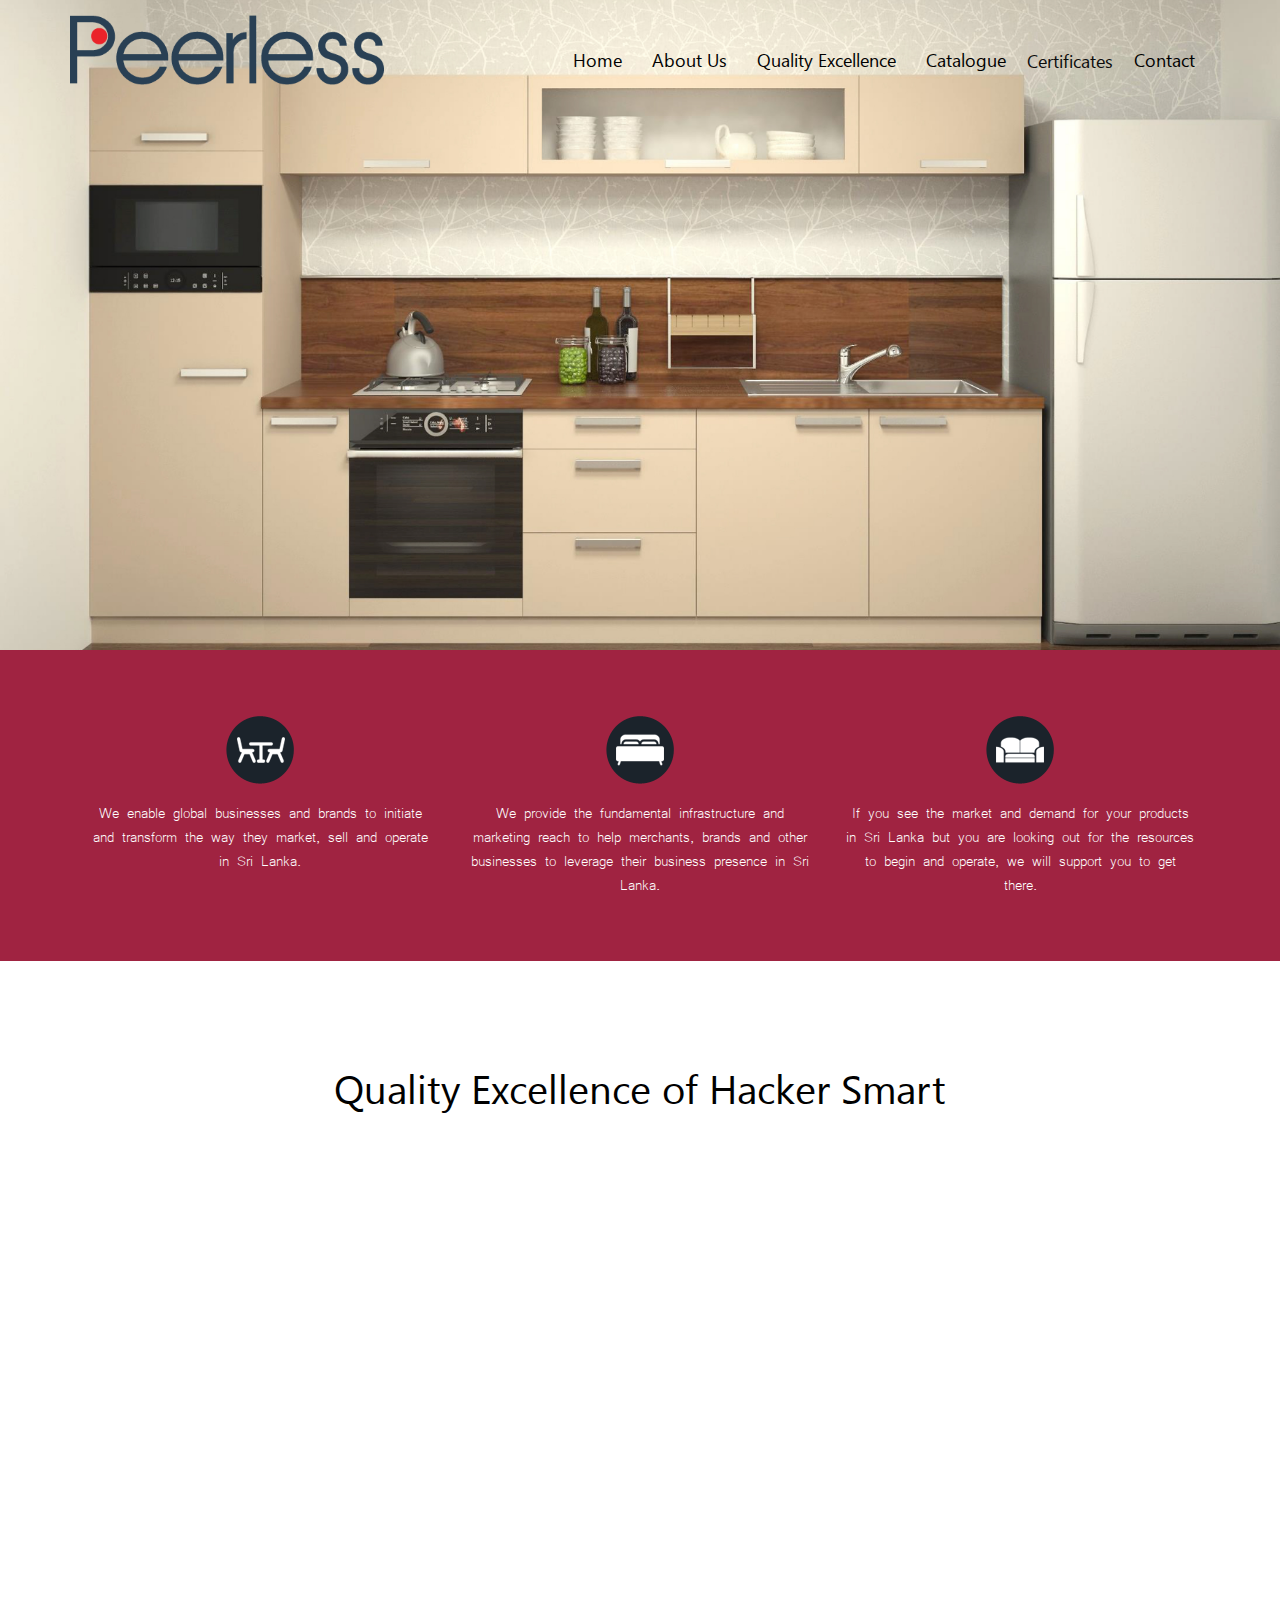
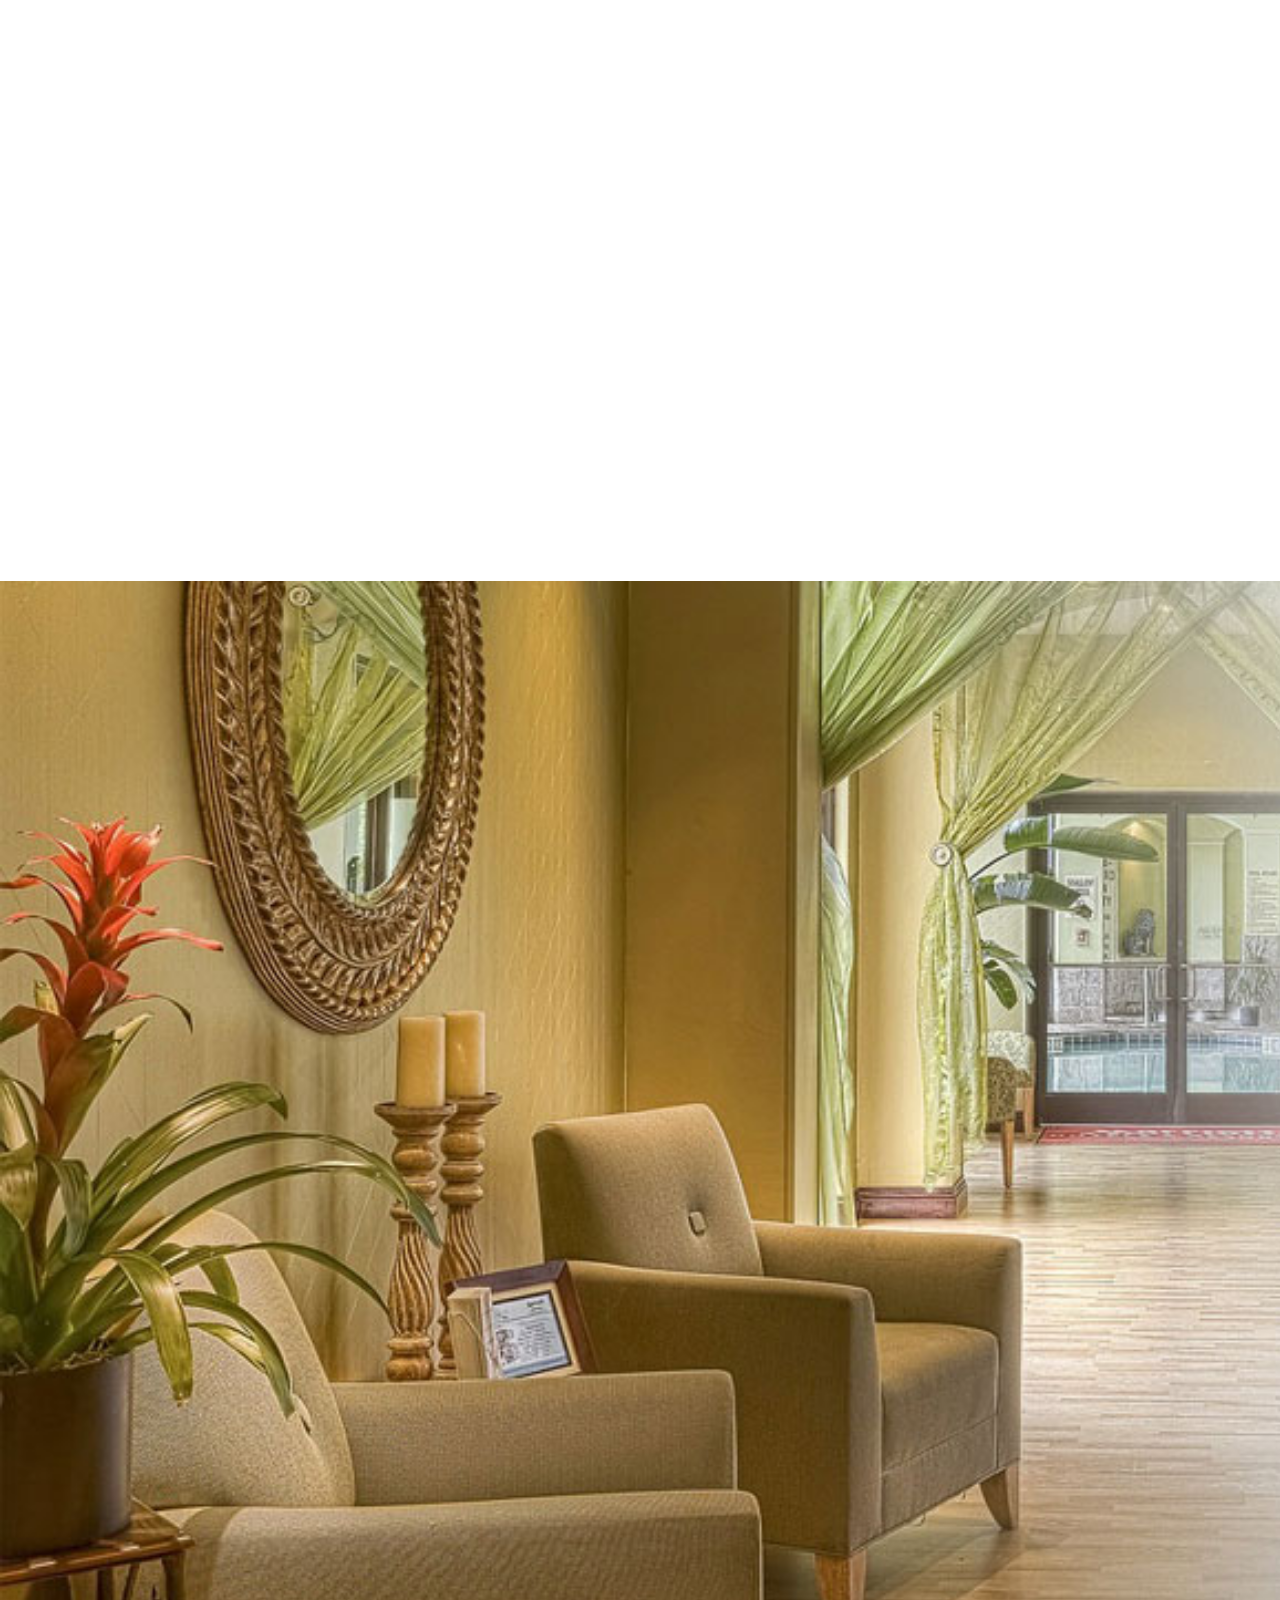
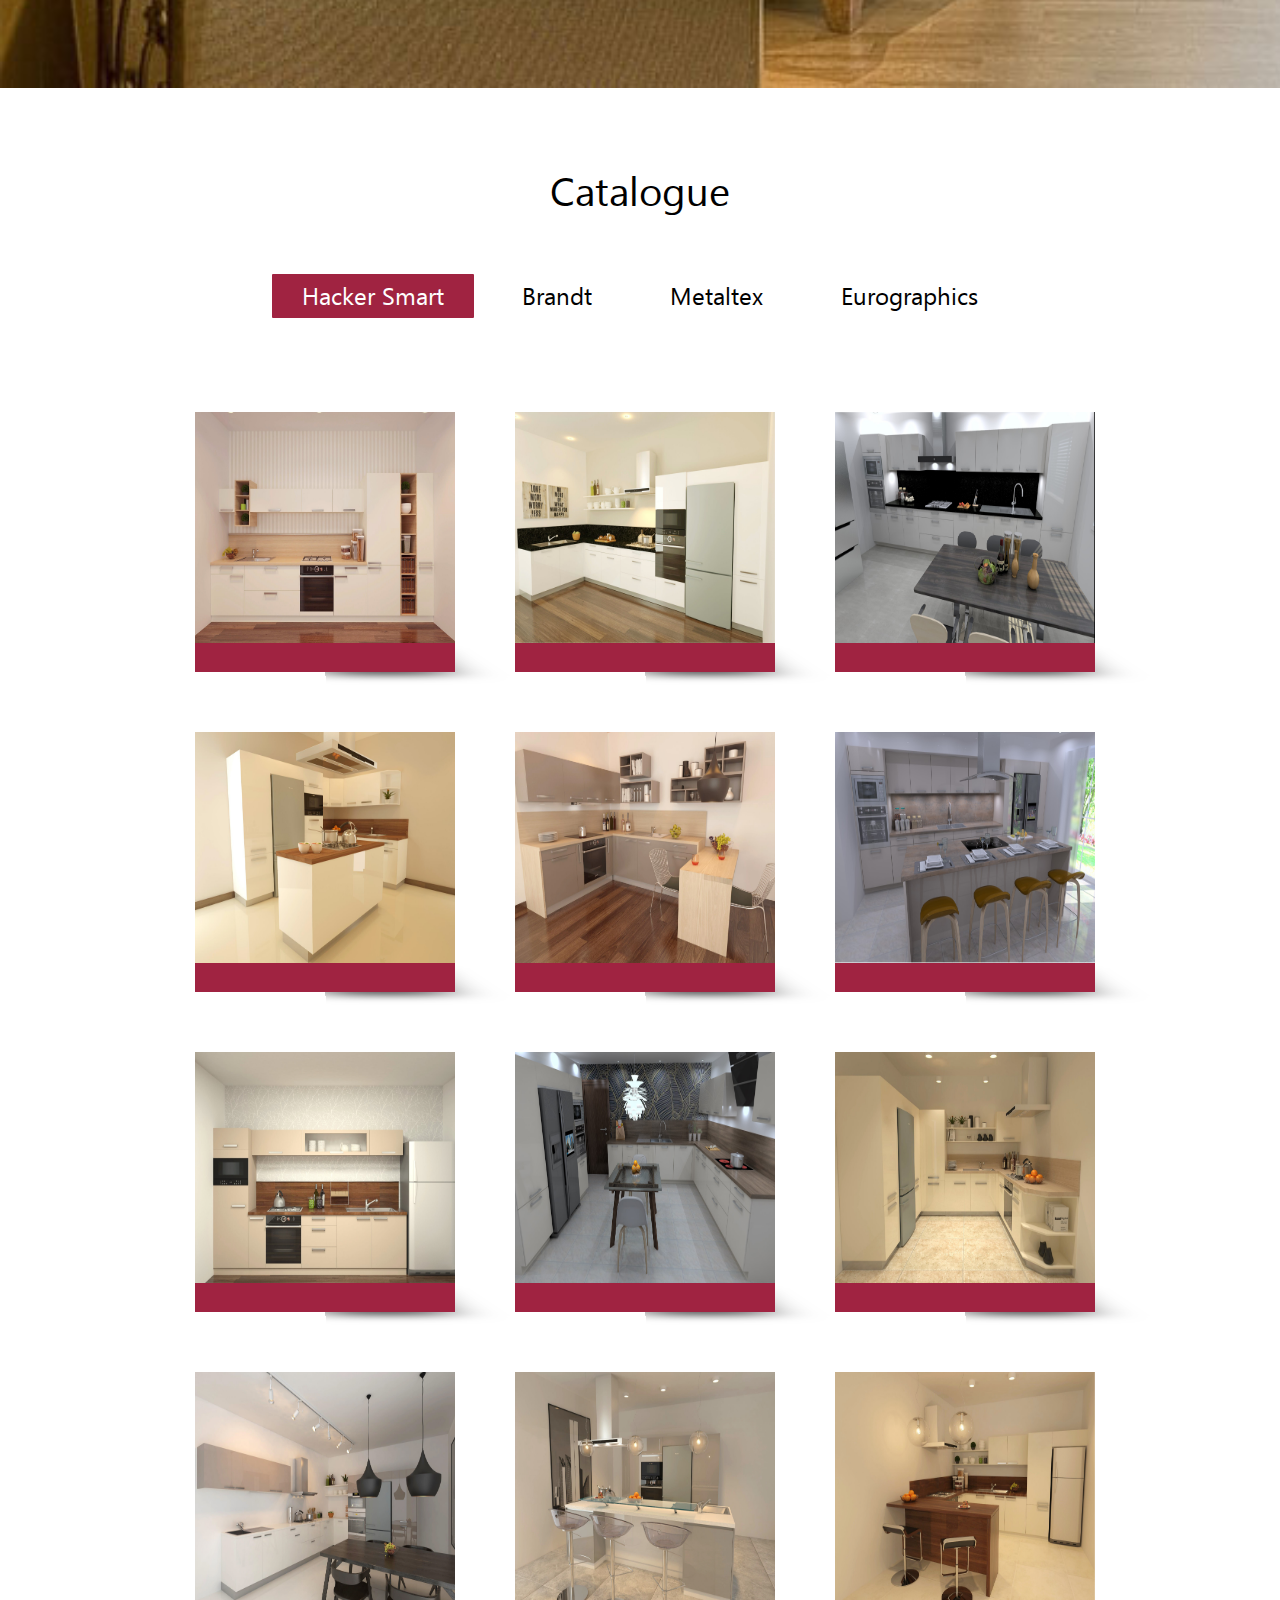
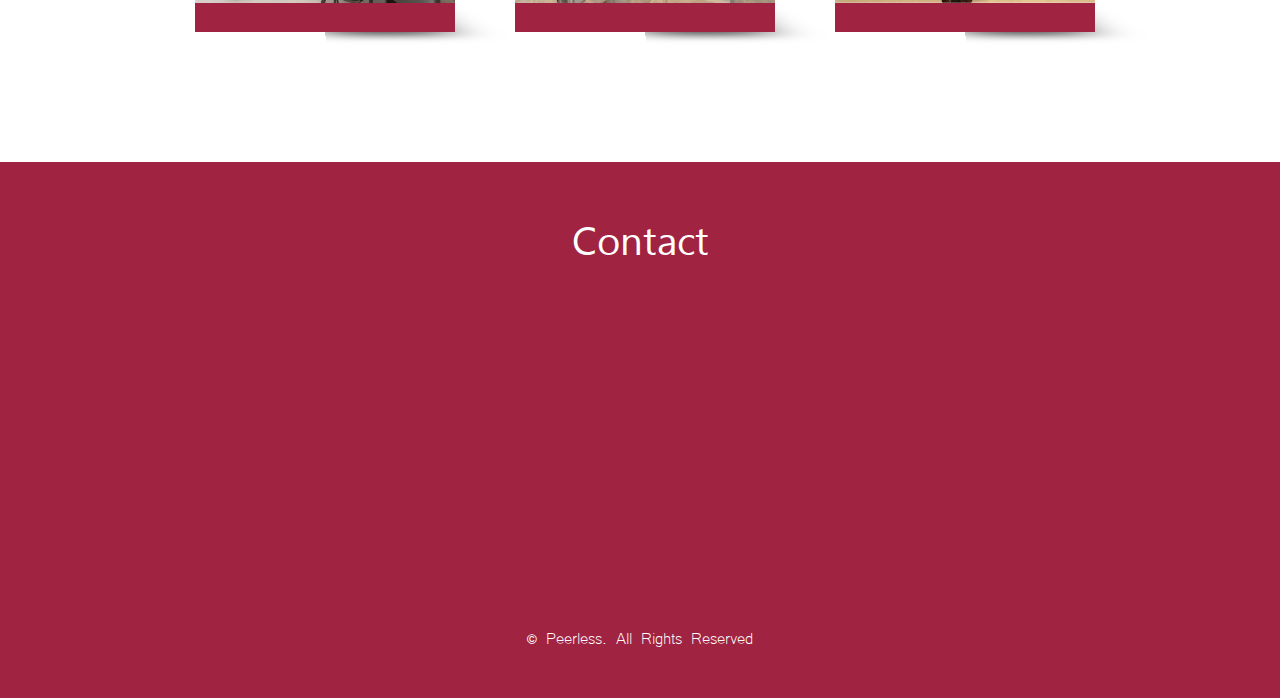
==== commit e206f741: "2nd load" ====
--- a/index.html
+++ b/index.html
@@ -32,10 +32,10 @@
 	<script type="text/javascript" src="js/move-top.js"></script>
 	<script type="text/javascript" src="js/easing.js"></script>
 		<script type="text/javascript">
-			jQuery(document).ready(function($) {
+			$(document).ready(function($) {
 				$(".scroll").click(function(event){
-                event.preventDefault();
-                $('html,body').animate({scrollTop:$(this.hash).offset().top},2000);
+                //event.preventDefault();
+                //$('html,body').animate({scrollTop:$(this.hash).offset().top},2000);
             });
 			});
 		</script>
@@ -61,7 +61,96 @@
     margin: 0 15px 15px 15px;
     background: transparent;
 }
+
+.blink_text {
+
+    animation:1s blinker linear infinite;
+    -webkit-animation:1s blinker linear infinite;
+    -moz-animation:1s blinker linear infinite;
+
+     color: red;
+    }
+
+    @-moz-keyframes blinker {
+     0% { opacity: 1.0; }
+     50% { opacity: 0.0; }
+     100% { opacity: 1.0; }
+     }
+
+    @-webkit-keyframes blinker {
+     0% { opacity: 1.0; }
+     50% { opacity: 0.0; }
+     100% { opacity: 1.0; }
+     }
+
+    @keyframes blinker {
+     0% { opacity: 1.0; }
+     50% { opacity: 0.0; }
+     100% { opacity: 1.0; }
+     }
+
+
+		 /* Dropdown Button */
+		 .dropbtn {
+			 color: #0c0c0c;
+				border: none;
+				background: none;
+				font-size: 18px;
+				padding-top: 48px;
+				text-decoration: none;
+				font-family: "segoeui";
+		 }
+
+		 /* The container <div> - needed to position the dropdown content */
+		 .dropdown {
+		     position: relative;
+		     display: inline-block;
+		 }
+
+		 /* Dropdown Content (Hidden by Default) */
+		 .dropdown-content {
+			   font-family: "segoeui";
+		     display: none;
+		     position: absolute;
+		     background-color: #f1f1f1;
+		     min-width: 160px;
+		     box-shadow: 0px 8px 16px 0px rgba(0,0,0,0.2);
+		     z-index: 1;
+		 }
+
+		 /* Links inside the dropdown */
+		 .dropdown-content a {
+		     color: black;
+		     padding: 12px 16px;
+		     text-decoration: none;
+		     display: block;
+		 }
+
+		 /* Change color of dropdown links on hover */
+		 .dropdown-content a:hover {background-color: #ddd}
+
+		 /* Show the dropdown menu on hover */
+		 .dropdown:hover .dropdown-content {
+		     display: block;
+		 }
+
+		 /* Change the background color of the dropdown button when the dropdown content is shown */
+		 .dropdown:hover .dropbtn {
+		    color: #a02341;
+		 }
+
+		 .price-tag img{ height: 231px !important; width: 260px !important;}
+		 .cus-read-more{
+			     background-color: #a02341;
+			     color: #ffffff;
+			     padding-left: 20px;
+			     padding-right: 20px;
+			     font-size: 16px;
+		 }
+
 </style>
+
+
 </head>
 
 <body>
@@ -80,22 +169,39 @@
 						<span class="icon-bar"></span>
 					</button>
 				  <a class="navbar-brand logo" href="#"><img src="./images/mlogo.png" alt="logo image"></a>
+					<br>
 				</div>
 			<!-- Collect the nav links, forms, and other content for toggling -->
 
 				<div class="collapse navbar-collapse" id="bs-example-navbar-collapse-1">
 					<ul class="nav navbar-nav navbar-right">
-						<li><a href="#home" class="active scroll wow fadeInDownBig" data-wow-delay=".1s">Home</a></li>
-						<li><a href="#new" class="scroll wow fadeInDownBig" data-wow-delay=".3s">New</a></li>
+						<li><a href="#ome" class="active scroll wow fadeInDownBig" data-wow-delay=".1s">Home</a></li>
 						<li><a href="#about" class="scroll wow fadeInDownBig" data-wow-delay=".5s">About Us</a></li>
+						<li><a href="#new" class="scroll wow fadeInDownBig" data-wow-delay=".3s">Quality Excellence</a></li>
+
 						<li><a href="#catalogue" class="scroll wow fadeInDownBig" data-wow-delay=".7s">Catalogue</a></li>
+						<!--<li><a href="#certificates" >Certificates</a>-->
+						<li>
+							<div class="dropdown scroll wow fadeInDownBig animated">
+								<button class="dropbtn">Certificates</button>
+								<div class="dropdown-content">
+
+
+									<a href="./images/Certificates/final_045.jpg" target="_blank">CPFC </a>
+
+									<a href="./images/Certificates/HS catalogue Peerless 08.01.2018 final_048.jpg"  target="_blank">ISO 9001 </a>
+									<a href="./images/Certificates/HS catalogue Peerless 08.01.2018 final_049.jpg"  target="_blank">ISO 14001 </a>
+									<a href="./images/Certificates/HS catalogue Peerless 08.01.2018 final_050.jpg"  target="_blank">Lab Test </a>
+								</div>
+							</div>
+						</li>
 						<li><a href="#contact" class="scroll wow fadeInDownBig" data-wow-delay=".9s">Contact</a></li>
 					</ul>
 				</div><!-- navbar-collapse -->
 
 				<div class="header-content">
-					<h1 class="wow bounceIn" data-wow-delay="0.50s"> Peerless </h1>
-					<h2 class="wow fadeInUp" data-wow-delay="0.90s"> Some thing special </h2>
+					<h1 class="wow bounceIn" data-wow-delay="0.50s">  </h1>
+					<h2 class="wow fadeInUp" data-wow-delay="0.90s"> </h2>
 				</div> <!-- Header Content Ends Here -->
 				  <div class="clearfix"> </div>
 			</div><!-- container -->
@@ -150,7 +256,7 @@
   <div class="container">
 	<div class="padding-new" id="new">
 
-		<h3 id="na">Quality Excellence</h3>
+		<h3 id="na">Quality Excellence of Hacker Smart</h3>
 
 		<div class="new-content">
 
@@ -228,7 +334,7 @@
 					<div class="col-md-6 new-t">
 						<div class="new-text wow fadeInLeft animated" data-wow-delay=".5s">
 							<h4  class="wow fadeInLeft animated" data-wow-delay=".5s">4</h4>
-							<p class="wow fadeInLeft animated" style="font-size: 14px;line-height: 24px;" data-wow-delay=".5s">Perfect edge – optimal gluing, Häcker SMART
+							<p class="wow fadeInLeft animated" data-wow-delay=".5s">Perfect edge – optimal gluing, Häcker SMART
 								kitchens consistently use the premium quality,
 								water resist PUR gluing for all edges. A
 								polyurethane reaction adhesive free from
@@ -305,16 +411,30 @@
 
 <div class="about" id="about">
 	<div class="container">
-		<div id="xx"class="about-content wow fadeInRight animated" data-wow-delay=".2s">
+		<div id="xx"class="about-content wow fadeInRight animated" data-wow-delay=".2s" style="BACKGROUND: #ffffff2e;
+    padding-left: 15px;
+    padding-right: 15px;">
 			<h3 id="ab">  About Us </h3>
-			<p>Peerless (Pvt.) Ltd. forms the trading arm of Envoy Holdings and focuses on enhancing the retail experience in Sri Lanka by building their portfolio comprising of globally trusted brands such as Hafele-India, Peerless Foods Australia, Hacker Smart Kitchen, Brandts, Metaltex and Eurographics, SBT Global Car Exporter.
+			<p>
+				Peerless (Pvt.) Ltd. forms the trading arm of Envoy Holdings and focuses on enhancing the retail experience in Sri Lanka by building their portfolio comprising of globally trusted brands such as Hafele-India, Peerless Foods Australia, Hacker Smart Kitchen, Brandts appliances, Metaltex, Eurographics and SBT Global Car Exporter.<br>
+
+				For us, brand stewardship involves a long-term approach in maintaining the brand promise and brand relationships that create and sustain brand equity.
+				Every product collection is distinctively chosen to give you solutions which are made to meet your highest expectations. At the heart of our company lies a desire to create a retail experience that delights our customers, and to be renowned for quality and reliability.<br>
+
+				Our handpicked team combine with over decade of experience to ensure our clients receive not only the pinnacle of design and technology but also a fully managed turnkey solution ensuring complete peace of mind.
+
+
 			</p>
 
-			<h3 id="ab"> Vision, Mission and Values </h3>
-			<p>The Group’s representations and strategic alliances with reputed global institutions and large multinational corporations confirm its unparalleled local stature.
+			<h3 id="ab"> Vision </h3>
+			<p>To be a unique, state-of-the-art, trading company, delivering global standards locally.
 			</p>
-			<h3 id="ab"></h3>
+			<h3 id="ab">Mission</h3>
 			<p>
+				Continuously strive to be the trusted professional partner to all our stakeholders by demonstrating ownership through initiative, accountability, trust and collaboration.<br>
+
+				The Group’s representations and strategic alliances with reputed global institutions and large multinational corporations confirm its unparalleled local stature.
+
 			</p>
 		</div>
 	</div>
@@ -345,7 +465,7 @@
 
 										<li class="col-md-3 scene">
 											<div class="frontview" onclick="return true">
-												<div class="price-tag"> <img src="./images/upload/acasia.jpg" alt="image" style="height: 260px;"></div>
+												<div class="price-tag"> <img src="./images/upload/acasia.jpg" alt="image" style="height: 231px;"></div>
 													<div class="info">
 														<header>
 															<h5>ACCACIA</h5>
@@ -654,7 +774,7 @@
 														<span class="dollar">Rs.</span>
 														<span class="rating">3,379</span>
 														<p>Cup holder - for 10 mugs Product dimensions 14 x 28 x 6 cm</p>
-														<a href="./images/pdf/slim_line.pdf" target="_blank"><span class="label label-success " style="font-size: 120%;">clieck here to more</span></a>
+														<a href="./images/pdf/36.49.28.JPG" target="_blank"><span class="label label-success " style="font-size: 120%;">clieck here to more</span></a>
 													</header>
 												</div>
 											</div>
@@ -779,6 +899,9 @@
 
 							  <div class="clearfix"> </div>
 							</div>
+
+							<a href="MetalTexmore.html" target="_blank"><button class="btn btn-default cus-read-more">test</button></a>
+
 						</div>
 					</div>
 
@@ -874,11 +997,16 @@
 			<div class="col-md-3 address services wow fadeInLeft animated" data-wow-delay=".6s">
 				<h4>Address</h4>
 					<address>
-						Level 10, East Tower,<br>
+						Level 06, East Tower,<br>
 						World Trade Center,<br>
 						Colombo 01, Sri Lanka<br>
 
-						<span>Phone : +94 770 473 064</span>
+						<span>Phone : +94 114 335 339</span>
+						<span>Phone : +94 112 321 433</span>
+						<span>Email : sales@peerlessventure.com</span>
+
+						<span class="blink_text">Hotline : +94 114 335 339</span>
+
 					</address>
 			</div>
 
@@ -914,7 +1042,7 @@
 			<!--start-copyright-->
 			<div class="copy-right">
 
-					<p>&copy; Peerless.  All Rights  Reserved | Designed by <a href="http://amasolveit.com/">Amasolve</a></p>
+					<p>&copy; Peerless.  All Rights  Reserved </a></p>
 
 			</div>
 			<!--//end-copyright-->
--- a/css/style.css
+++ b/css/style.css
@@ -1211,3 +1211,7 @@
 #na{
 	color:black;
 }
+
+.navbar-brand{
+	padding-top: 0px;
+}
